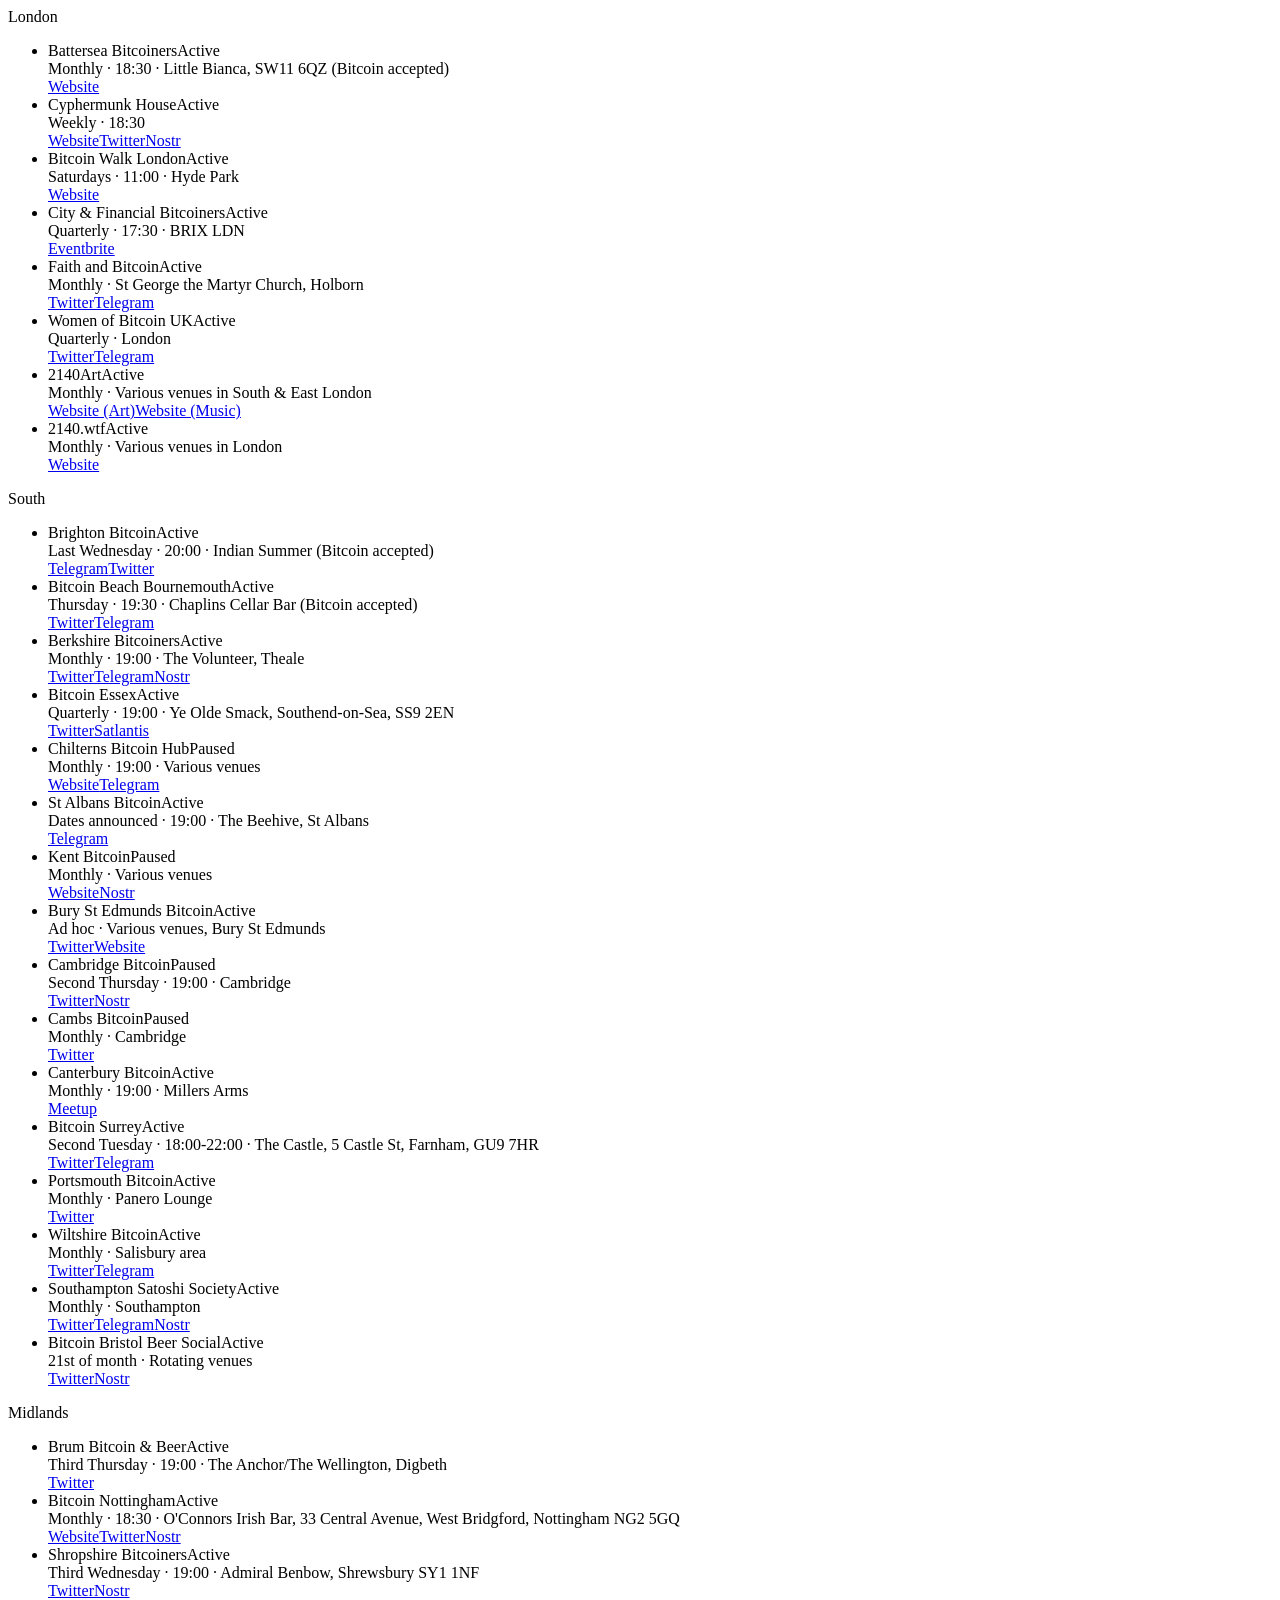
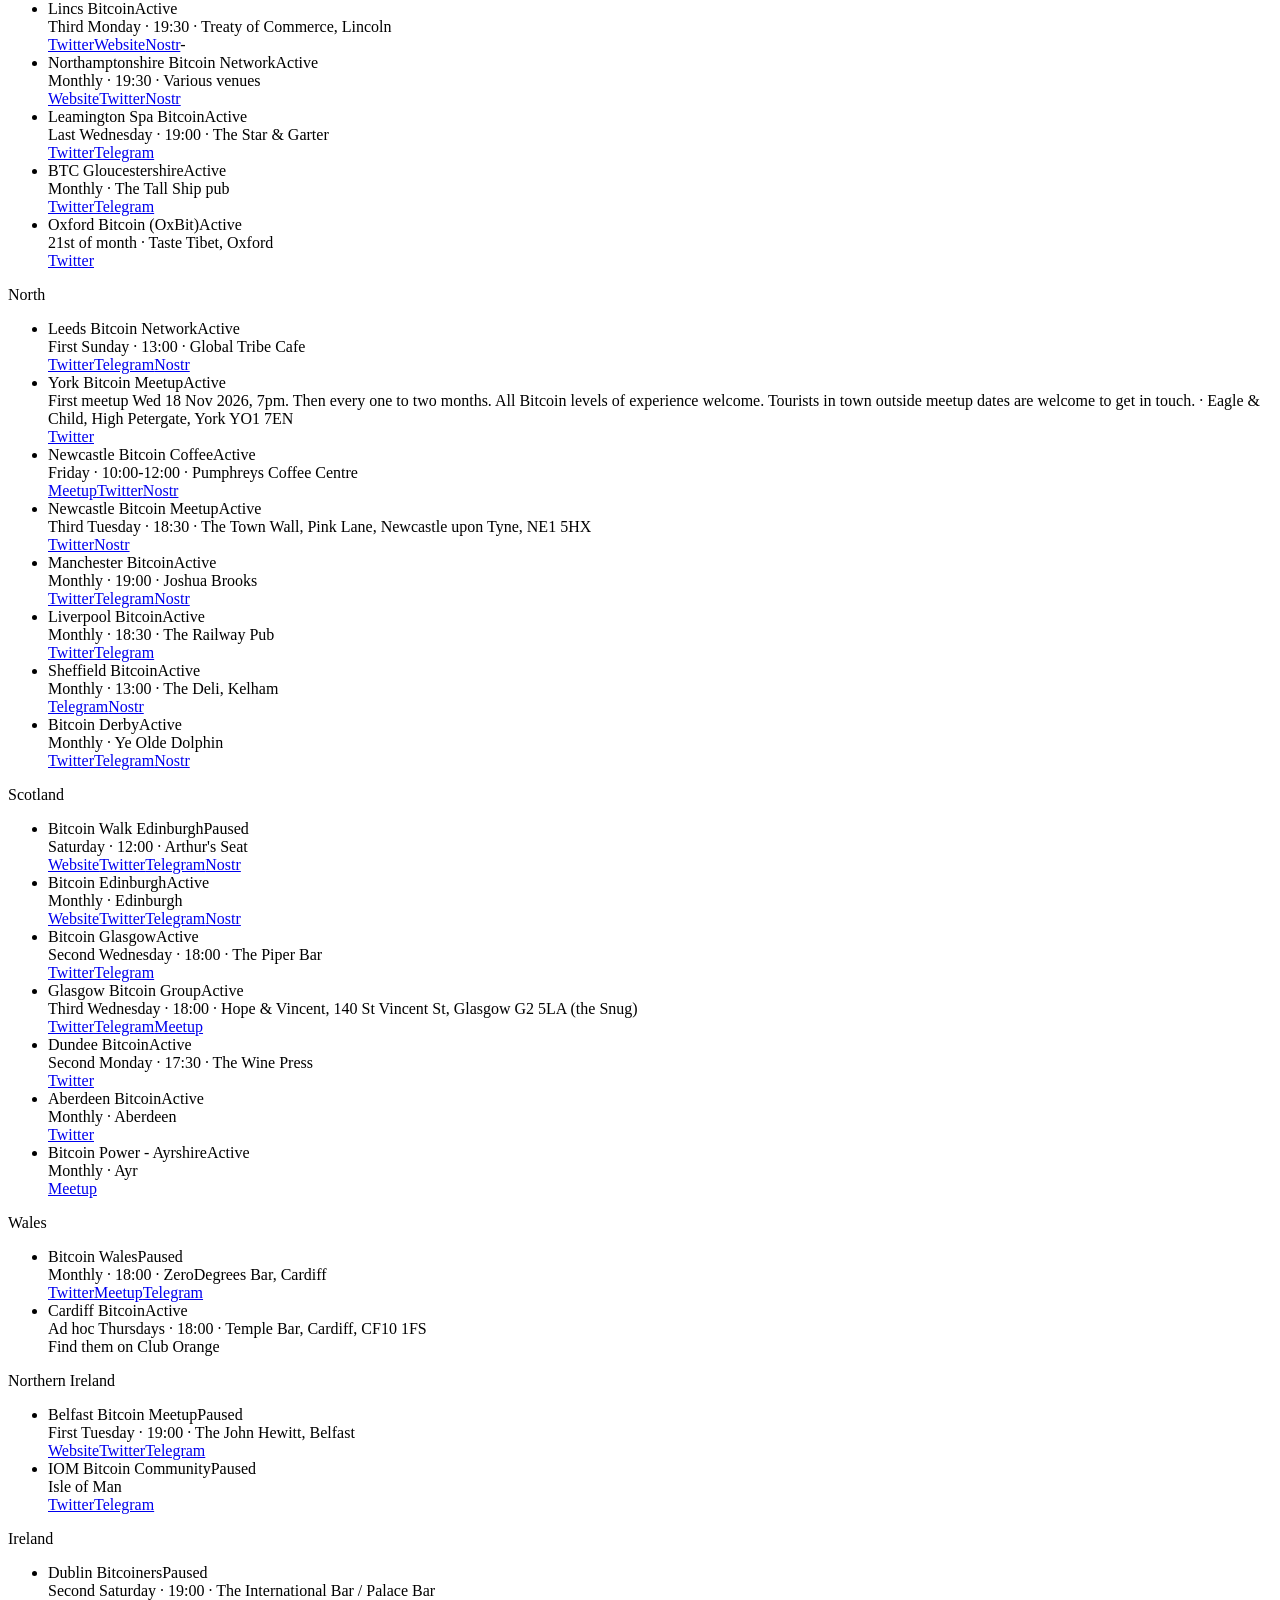
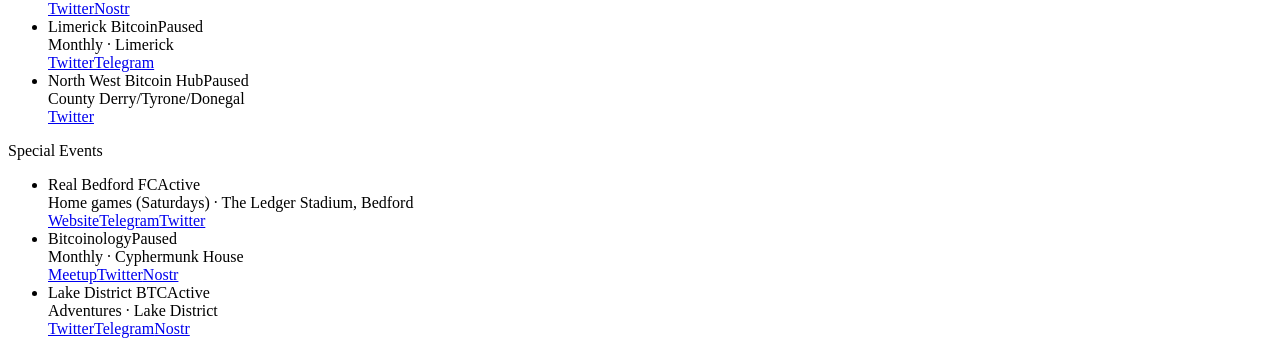
==== meetups-source.html @ 1cb5a75f "Remove Preston Bitcoin from the meetup directory Drop the listing, its generated page entry, the unu" ====
<!DOCTYPE html>
<html lang="en"><head><meta charset="UTF-8"><title>Bitcoin Events UK meetup data</title></head><body>
<div class="region-section"><div class="region-header">London</div><ul class="meetup-list">
<li class="meetup-item" data-lat="51.4648" data-lon="-0.1666" data-logo="assets/meetup-logos/battersea-bitcoiners.webp">
<div class="meetup-name">Battersea Bitcoiners<span class="status-tag status-active">Active</span></div>
<div class="meetup-schedule">Monthly · 18:30 · Little Bianca, SW11 6QZ (Bitcoin accepted)</div>
<div class="meetup-links"><a href="https://batterseabitcoiners.co.uk/" target="_blank" rel="noopener" class="link-chip">Website</a></div>
</li>
<li class="meetup-item" data-lat="51.5219" data-lon="-0.1178" data-logo="assets/meetup-logos/cyphermunk-house.webp">
<div class="meetup-name">Cyphermunk House<span class="status-tag status-active">Active</span></div>
<div class="meetup-schedule">Weekly · 18:30</div>
<div class="meetup-links"><a href="https://www.cyphermunkhouse.com/" target="_blank" rel="noopener" class="link-chip">Website</a><a href="https://x.com/CyphermunkHouse" target="_blank" rel="noopener" class="link-chip">Twitter</a><a href="nostr:npub1hvqhft3p5m9vrg9fez62cm4lmftvu5tqtsc4kxpyju9uya0hywdq3ny4jq" target="_blank" rel="noopener" class="link-chip">Nostr</a></div>
</li>
<li class="meetup-item" data-lat="51.5073" data-lon="-0.1657" data-logo="assets/meetup-logos/bitcoinwalk.png">
<div class="meetup-name">Bitcoin Walk London<span class="status-tag status-active">Active</span></div>
<div class="meetup-schedule">Saturdays · 11:00 · Hyde Park</div>
<div class="meetup-links"><a href="https://bitcoinwalk.org/london/" target="_blank" rel="noopener" class="link-chip">Website</a></div>
</li>
<li class="meetup-item" data-lat="51.5036" data-lon="-0.0967" data-logo="assets/meetup-logos/city-financial-bitcoiners.webp">
<div class="meetup-name">City &amp; Financial Bitcoiners<span class="status-tag status-active">Active</span></div>
<div class="meetup-schedule">Quarterly · 17:30 · BRIX LDN</div>
<div class="meetup-links"><a href="https://www.eventbrite.co.uk/e/city-and-financial-bitcoiners-february-meetup-tickets-1980540528034" target="_blank" rel="noopener" class="link-chip">Eventbrite</a></div>
</li>
<li class="meetup-item" data-lat="51.5208" data-lon="-0.1211" data-logo="assets/meetup-logos/faith-and-bitcoin.jpg">
<div class="meetup-name">Faith and Bitcoin<span class="status-tag status-active">Active</span></div>
<div class="meetup-schedule">Monthly · St George the Martyr Church, Holborn</div>
<div class="meetup-links"><a href="https://x.com/faithandbitcoin" target="_blank" rel="noopener" class="link-chip">Twitter</a><a href="https://t.me/FaithandBitcoin" target="_blank" rel="noopener" class="link-chip">Telegram</a></div>
</li>
<li class="meetup-item" data-lat="51.5074" data-lon="-0.1278" data-logo="assets/meetup-logos/women-of-bitcoin-uk.webp">
<div class="meetup-name">Women of Bitcoin UK<span class="status-tag status-active">Active</span></div>
<div class="meetup-schedule">Quarterly · London</div>
<div class="meetup-links"><a href="https://x.com/BitcoinWomen21" target="_blank" rel="noopener" class="link-chip">Twitter</a><a href="https://t.me/WomenofBitcoinUK" target="_blank" rel="noopener" class="link-chip">Telegram</a></div>
</li>
<li class="meetup-item" data-lat="51.5050" data-lon="-0.0550" data-logo="assets/meetup-logos/2140art.png">
<div class="meetup-name">2140Art<span class="status-tag status-active">Active</span></div>
<div class="meetup-schedule">Monthly · Various venues in South &amp; East London</div>
<div class="meetup-links"><a href="https://2140art.com" target="_blank" rel="noopener" class="link-chip">Website (Art)</a><a href="https://music.2140art.com" target="_blank" rel="noopener" class="link-chip">Website (Music)</a></div>
</li>
<li class="meetup-item" data-lat="51.5120" data-lon="-0.1000" data-logo="assets/meetup-logos/2140wtf.png">
<div class="meetup-name">2140.wtf<span class="status-tag status-active">Active</span></div>
<div class="meetup-schedule">Monthly · Various venues in London</div>
<div class="meetup-links"><a href="https://2140.wtf" target="_blank" rel="noopener" class="link-chip">Website</a></div>
</li>
</ul></div>
<div class="region-section"><div class="region-header">South</div><ul class="meetup-list">
<li class="meetup-item" data-lat="50.8196" data-lon="-0.1380" data-logo="assets/meetup-logos/brighton-bitcoin.jpg">
<div class="meetup-name">Brighton Bitcoin<span class="status-tag status-active">Active</span></div>
<div class="meetup-schedule">Last Wednesday · 20:00 · Indian Summer (Bitcoin accepted)</div>
<div class="meetup-links"><a href="https://t.me/brighton_btc" target="_blank" rel="noopener" class="link-chip">Telegram</a><a href="https://x.com/brighton_btc" target="_blank" rel="noopener" class="link-chip">Twitter</a></div>
</li>
<li class="meetup-item" data-lat="50.7278" data-lon="-1.8408" data-logo="assets/meetup-logos/bitcoin-beach-bournemouth.webp">
<div class="meetup-name">Bitcoin Beach Bournemouth<span class="status-tag status-active">Active</span></div>
<div class="meetup-schedule">Thursday · 19:30 · Chaplins Cellar Bar (Bitcoin accepted)</div>
<div class="meetup-links"><a href="https://x.com/BtcBeachBmouth" target="_blank" rel="noopener" class="link-chip">Twitter</a><a href="https://t.me/+vNXGbIGBTcxjMmRk" target="_blank" rel="noopener" class="link-chip">Telegram</a></div>
</li>
<li class="meetup-item" data-lat="51.4366" data-lon="-1.0758" data-logo="assets/meetup-logos/berkshire-bitcoiners.jpg">
<div class="meetup-name">Berkshire Bitcoiners<span class="status-tag status-active">Active</span></div>
<div class="meetup-schedule">Monthly · 19:00 · The Volunteer, Theale</div>
<div class="meetup-links"><a href="https://x.com/bitcoinshire" target="_blank" rel="noopener" class="link-chip">Twitter</a><a href="https://t.me/berkshirebitcoiners" target="_blank" rel="noopener" class="link-chip">Telegram</a><a href="nostr:npub1l6mrna9fkchzpl82aa23ruus9z8wtgnqdv7pyjkezd85wgk7vg9s752fka" target="_blank" rel="noopener" class="link-chip">Nostr</a></div>
</li>
<li class="meetup-item" data-lat="51.5418" data-lon="0.6517" data-logo="assets/meetup-logos/essex-bitcoin.png">
<div class="meetup-name">Bitcoin Essex<span class="status-tag status-active">Active</span></div>
<div class="meetup-schedule">Quarterly · 19:00 · Ye Olde Smack, Southend-on-Sea, SS9 2EN</div>
<div class="meetup-links"><a href="https://x.com/aaronofessex" target="_blank" rel="noopener" class="link-chip">Twitter</a><a href="https://www.satlantis.io/c/1000145/bitcoin-essex-meetup?returnTo=%2Fp%2Fnpub1ztzpz9xepmxsry7jqdhjc32dh5wtktpnn9kjq5eupdwdq06gdn6s0d7zxv%23calendars" target="_blank" rel="noopener" class="link-chip">Satlantis</a></div>
</li>
<li class="meetup-item" data-lat="51.6287" data-lon="-0.7482" data-logo="assets/meetup-logos/chilterns-bitcoin-hub.webp">
<div class="meetup-name">Chilterns Bitcoin Hub<span class="status-tag status-paused">Paused</span></div>
<div class="meetup-schedule">Monthly · 19:00 · Various venues</div>
<div class="meetup-links"><a href="https://www.chilternsbitcoinhub.co.uk/" target="_blank" rel="noopener" class="link-chip">Website</a><a href="https://t.me/ChilternsBTC" target="_blank" rel="noopener" class="link-chip">Telegram</a></div>
</li>
<li class="meetup-item" data-lat="51.7496" data-lon="-0.3359" data-logo="assets/meetup-logos/stalbans-bitcoin.jpg">
<div class="meetup-name">St Albans Bitcoin<span class="status-tag status-active">Active</span></div>
<div class="meetup-schedule">Dates announced · 19:00 · The Beehive, St Albans</div>
<div class="meetup-links"><a href="https://t.me/+5NA9JmGSfvtkODE0" target="_blank" rel="noopener" class="link-chip">Telegram</a></div>
</li>
<li class="meetup-item" data-lat="51.2724" data-lon="0.5227" data-logo="assets/meetup-logos/kent-bitcoin.webp">
<div class="meetup-name">Kent Bitcoin<span class="status-tag status-paused">Paused</span></div>
<div class="meetup-schedule">Monthly · Various venues</div>
<div class="meetup-links"><a href="http://kentbitcoin.com" target="_blank" rel="noopener" class="link-chip">Website</a><a href="nostr:npub1mmp6r97caxqc6n749kkek820efry78xzrs5pe4vlxazup75zwzfslgc9xh" target="_blank" rel="noopener" class="link-chip">Nostr</a></div>
</li>
<li class="meetup-item" data-lat="52.2458" data-lon="0.7125" data-logo="assets/meetup-logos/bury-st-edmunds-bitcoin.webp">
<div class="meetup-name">Bury St Edmunds Bitcoin<span class="status-tag status-active">Active</span></div>
<div class="meetup-schedule">Ad hoc · Various venues, Bury St Edmunds</div>
<div class="meetup-links"><a href="https://x.com/BSEBTC" target="_blank" rel="noopener" class="link-chip">Twitter</a><a href="https://bsebtc.co.uk" target="_blank" rel="noopener" class="link-chip">Website</a></div>
</li>
<li class="meetup-item" data-lat="52.2053" data-lon="0.1218" data-logo="assets/meetup-logos/cambridge-bitcoin.jpg">
<div class="meetup-name">Cambridge Bitcoin<span class="status-tag status-paused">Paused</span></div>
<div class="meetup-schedule">Second Thursday · 19:00 · Cambridge</div>
<div class="meetup-links"><a href="https://x.com/CambridgeBTC" target="_blank" rel="noopener" class="link-chip">Twitter</a><a href="nostr:npub1cfuu8p6wqqkvepuhzcxj484qc8xvx55vjuj6fk6u4fneesknjjesz6uhv9" target="_blank" rel="noopener" class="link-chip">Nostr</a></div>
</li>
<li class="meetup-item" data-lat="52.2080" data-lon="0.1190" data-logo="assets/meetup-logos/cambs-bitcoin.jpg">
<div class="meetup-name">Cambs Bitcoin<span class="status-tag status-paused">Paused</span></div>
<div class="meetup-schedule">Monthly · Cambridge</div>
<div class="meetup-links"><a href="https://x.com/cambsbtc" target="_blank" rel="noopener" class="link-chip">Twitter</a></div>
</li>
<li class="meetup-item" data-lat="51.2817" data-lon="1.0780" data-logo="assets/meetup-logos/canterbury-bitcoin.png">
<div class="meetup-name">Canterbury Bitcoin<span class="status-tag status-active">Active</span></div>
<div class="meetup-schedule">Monthly · 19:00 · Millers Arms</div>
<div class="meetup-links"><a href="https://www.meetup.com/canterbury-bitcoin-meetup-group" target="_blank" rel="noopener" class="link-chip">Meetup</a></div>
</li>
<li class="meetup-item" data-lat="51.2154" data-lon="-0.7995" data-logo="assets/meetup-logos/surrey-bitcoin.jpg">
<div class="meetup-name">Bitcoin Surrey<span class="status-tag status-active">Active</span></div>
<div class="meetup-schedule">Second Tuesday · 18:00-22:00 · The Castle, 5 Castle St, Farnham, GU9 7HR</div>
<div class="meetup-links"><a href="https://x.com/bitcoinsurrey" target="_blank" rel="noopener" class="link-chip">Twitter</a><a href="https://t.me/bitcoinsurrey" target="_blank" rel="noopener" class="link-chip">Telegram</a></div>
</li>
<li class="meetup-item" data-lat="50.7848" data-lon="-1.0892" data-logo="assets/meetup-logos/portsmouth-bitcoin.jpg">
<div class="meetup-name">Portsmouth Bitcoin<span class="status-tag status-active">Active</span></div>
<div class="meetup-schedule">Monthly · Panero Lounge</div>
<div class="meetup-links"><a href="https://x.com/btc_portsmouth" target="_blank" rel="noopener" class="link-chip">Twitter</a></div>
</li>
<li class="meetup-item" data-lat="51.0688" data-lon="-1.7945" data-logo="assets/meetup-logos/wiltshire-bitcoin.jpg">
<div class="meetup-name">Wiltshire Bitcoin<span class="status-tag status-active">Active</span></div>
<div class="meetup-schedule">Monthly · Salisbury area</div>
<div class="meetup-links"><a href="https://x.com/WiltsBtc" target="_blank" rel="noopener" class="link-chip">Twitter</a><a href="https://t.me/WiltshireBTC" target="_blank" rel="noopener" class="link-chip">Telegram</a></div>
</li>
<li class="meetup-item" data-lat="50.9097" data-lon="-1.4044" data-logo="assets/meetup-logos/southampton-satoshi.jpg">
<div class="meetup-name">Southampton Satoshi Society<span class="status-tag status-active">Active</span></div>
<div class="meetup-schedule">Monthly · Southampton</div>
<div class="meetup-links"><a href="https://x.com/SatsSociety" target="_blank" rel="noopener" class="link-chip">Twitter</a><a href="https://t.me/TheSatoshiSociety" target="_blank" rel="noopener" class="link-chip">Telegram</a><a href="nostr:npub1t8k7fql0s4ced2nvkndg0gvax0yxnww6tu4yph7cwm92k305umcqgwuc36" target="_blank" rel="noopener" class="link-chip">Nostr</a></div>
</li>
<li class="meetup-item" data-lat="51.4545" data-lon="-2.5879" data-logo="assets/meetup-logos/bristol-bitcoin.png">
<div class="meetup-name">Bitcoin Bristol Beer Social<span class="status-tag status-active">Active</span></div>
<div class="meetup-schedule">21st of month · Rotating venues</div>
<div class="meetup-links"><a href="https://x.com/BitcoinBRS" target="_blank" rel="noopener" class="link-chip">Twitter</a><a href="npub103a6vk43crw497dlaptwfmhctxqu22mwepshjcvvp29fzwrhtx4q675n6p" target="_blank" rel="noopener" class="link-chip">Nostr</a></div>
</li>
</ul></div>
<div class="region-section"><div class="region-header">Midlands</div><ul class="meetup-list">
<li class="meetup-item" data-lat="52.4749" data-lon="-1.8849" data-logo="assets/meetup-logos/brum-bitcoin-beer.jpg">
<div class="meetup-name">Brum Bitcoin &amp; Beer<span class="status-tag status-active">Active</span></div>
<div class="meetup-schedule">Third Thursday · 19:00 · The Anchor/The Wellington, Digbeth</div>
<div class="meetup-links"><a href="https://x.com/brumbitcoin" target="_blank" rel="noopener" class="link-chip">Twitter</a></div>
</li>
<li class="meetup-item" data-lat="52.931657" data-lon="-1.126167" data-logo="assets/meetup-logos/nottingham-bitcoin.jpg">
<div class="meetup-name">Bitcoin Nottingham<span class="status-tag status-active">Active</span></div>
<div class="meetup-schedule">Monthly · 18:30 · O&#x27;Connors Irish Bar, 33 Central Avenue, West Bridgford, Nottingham NG2 5GQ</div>
<div class="meetup-links"><a href="https://bitcoinnottingham.org/notts-bitcoin-meetups/" target="_blank" rel="noopener" class="link-chip">Website</a><a href="https://x.com/NottmBitcoin" target="_blank" rel="noopener" class="link-chip">Twitter</a><a href="nostr:npub1w4as69ddnfr8x5lul5nqzz9pf45073p4cdgdvlhcmzn8jk7szrdqlgzqm5" target="_blank" rel="noopener" class="link-chip">Nostr</a></div>
</li>
<li class="meetup-item" data-lat="52.706988" data-lon="-2.755691" data-logo="assets/meetup-logos/shropshire-bitcoiners.jpg">
<div class="meetup-name">Shropshire Bitcoiners<span class="status-tag status-active">Active</span></div>
<div class="meetup-schedule">Third Wednesday · 19:00 · Admiral Benbow, Shrewsbury SY1 1NF</div>
<div class="meetup-links"><a href="https://x.com/shropsbitcoin" target="_blank" rel="noopener" class="link-chip">Twitter</a><a href="nostr:npub1u445qrpas8y58szt2unzu7wsvgsfg0llgf7y6sjz7pn76967mn5snh6mul" target="_blank" rel="noopener" class="link-chip">Nostr</a></div>
</li>
<li class="meetup-item" data-lat="53.2263" data-lon="-0.5407" data-logo="assets/meetup-logos/lincolnshire-bitcoin.jpg">
<div class="meetup-name">Lincs Bitcoin<span class="status-tag status-active">Active</span></div>
<div class="meetup-schedule">Third Monday · 19:30 · Treaty of Commerce, Lincoln</div>
<div class="meetup-links"><a href="https://x.com/lincsbitcoin" target="_blank" rel="noopener" class="link-chip">Twitter</a><a href="https://lincsbitcoin.com" target="_blank" rel="noopener" class="link-chip">Website</a><a href="nostr:npub149yj20k9l2f23rzs4sp3qluuxxw86v4faumpaqk8k5f4zgqye54qc200n5" target="_blank" rel="noopener" class="link-chip">Nostr</a>-</div>
</li>
<li class="meetup-item" data-lat="52.2405" data-lon="-0.9027" data-logo="assets/meetup-logos/northamptonshire-bitcoin-network.webp">
<div class="meetup-name">Northamptonshire Bitcoin Network<span class="status-tag status-active">Active</span></div>
<div class="meetup-schedule">Monthly · 19:30 · Various venues</div>
<div class="meetup-links"><a href="http://northantsbitcoin.com" target="_blank" rel="noopener" class="link-chip">Website</a><a href="https://x.com/BTCNorthants" target="_blank" rel="noopener" class="link-chip">Twitter</a><a href="nostr:npub1d6cnmzg9m4kpfxxnzvcgljg4jwk09tu2et3e72yx6ddgrkgmm7sj4jpwn" target="_blank" rel="noopener" class="link-chip">Nostr</a></div>
</li>
<li class="meetup-item" data-lat="52.2926" data-lon="-1.5352" data-logo="assets/meetup-logos/leamington-spa-bitcoin.jpg">
<div class="meetup-name">Leamington Spa Bitcoin<span class="status-tag status-active">Active</span></div>
<div class="meetup-schedule">Last Wednesday · 19:00 · The Star &amp; Garter</div>
<div class="meetup-links"><a href="https://x.com/leambitcoin" target="_blank" rel="noopener" class="link-chip">Twitter</a><a href="https://t.me/leambitcoin" target="_blank" rel="noopener" class="link-chip">Telegram</a></div>
</li>
<li class="meetup-item" data-lat="51.8648" data-lon="-2.2486" data-logo="assets/meetup-logos/btc-gloucestershire.jpg">
<div class="meetup-name">BTC Gloucestershire<span class="status-tag status-active">Active</span></div>
<div class="meetup-schedule">Monthly · The Tall Ship pub</div>
<div class="meetup-links"><a href="https://x.com/BTCGlos" target="_blank" rel="noopener" class="link-chip">Twitter</a><a href="https://t.me/btcGlos" target="_blank" rel="noopener" class="link-chip">Telegram</a></div>
</li>
<li class="meetup-item" data-lat="51.7427" data-lon="-1.2340" data-logo="assets/meetup-logos/oxford-bitcoin.jpg">
<div class="meetup-name">Oxford Bitcoin (OxBit)<span class="status-tag status-active">Active</span></div>
<div class="meetup-schedule">21st of month · Taste Tibet, Oxford</div>
<div class="meetup-links"><a href="https://x.com/OxBitMeetUp" target="_blank" rel="noopener" class="link-chip">Twitter</a></div>
</li>
</ul></div>
<div class="region-section"><div class="region-header">North</div><ul class="meetup-list">
<li class="meetup-item" data-lat="53.7995" data-lon="-1.5417" data-logo="assets/meetup-logos/leeds-bitcoin.jpg">
<div class="meetup-name">Leeds Bitcoin Network<span class="status-tag status-active">Active</span></div>
<div class="meetup-schedule">First Sunday · 13:00 · Global Tribe Cafe</div>
<div class="meetup-links"><a href="https://x.com/leedsbtc" target="_blank" rel="noopener" class="link-chip">Twitter</a><a href="https://t.me/LeedsBTC" target="_blank" rel="noopener" class="link-chip">Telegram</a><a href="nostr:npub1rs38wtz4x4fh63ny079ltvneg46xyyjf5qt3qknparn4a8rlj8jq2gdzf6" target="_blank" rel="noopener" class="link-chip">Nostr</a></div>
</li>
<li class="meetup-item" data-lat="53.9624" data-lon="-1.0847">
<div class="meetup-name">York Bitcoin Meetup<span class="status-tag status-active">Active</span></div>
<div class="meetup-schedule">First meetup Wed 18 Nov 2026, 7pm. Then every one to two months. All Bitcoin levels of experience welcome. Tourists in town outside meetup dates are welcome to get in touch. · Eagle &amp; Child, High Petergate, York YO1 7EN</div>
<div class="meetup-links"><a href="https://x.com/YorkBitcoin" target="_blank" rel="noopener" class="link-chip">Twitter</a></div>
</li>
<li class="meetup-item" data-lat="54.9737" data-lon="-1.6138" data-logo="assets/meetup-logos/newcastle-bitcoin-coffee.webp">
<div class="meetup-name">Newcastle Bitcoin Coffee<span class="status-tag status-active">Active</span></div>
<div class="meetup-schedule">Friday · 10:00-12:00 · Pumphreys Coffee Centre</div>
<div class="meetup-links"><a href="https://meetu.ps/e/PqtTh/v822r/i" target="_blank" rel="noopener" class="link-chip">Meetup</a><a href="https://x.com/bitcoinncl" target="_blank" rel="noopener" class="link-chip">Twitter</a><a href="nostr:npub17ar5py60qggd7m6hkxn93le6uxhx5nqdfj82ahlup7sd2u635kqs0qas6a" target="_blank" rel="noopener" class="link-chip">Nostr</a></div>
</li>
<li class="meetup-item" data-lat="54.9694" data-lon="-1.6185">
<div class="meetup-name">Newcastle Bitcoin Meetup<span class="status-tag status-active">Active</span></div>
<div class="meetup-schedule">Third Tuesday · 18:30 · The Town Wall, Pink Lane, Newcastle upon Tyne, NE1 5HX</div>
<div class="meetup-links"><a href="https://x.com/bitcoinncl" target="_blank" rel="noopener" class="link-chip">Twitter</a><a href="nostr:npub17ar5py60qggd7m6hkxn93le6uxhx5nqdfj82ahlup7sd2u635kqs0qas6a" target="_blank" rel="noopener" class="link-chip">Nostr</a></div>
</li>
<li class="meetup-item" data-lat="53.4741" data-lon="-2.2378" data-logo="assets/meetup-logos/manchester-bitcoin.png">
<div class="meetup-name">Manchester Bitcoin<span class="status-tag status-active">Active</span></div>
<div class="meetup-schedule">Monthly · 19:00 · Joshua Brooks</div>
<div class="meetup-links"><a href="https://x.com/bitcoin_mcr" target="_blank" rel="noopener" class="link-chip">Twitter</a><a href="https://telegram.me/joinchat/C-JzxAqUBzsuN5MCNxV4dQ" target="_blank" rel="noopener" class="link-chip">Telegram</a><a href="nostr:npub1w2d0xngltuu86yn0jfak23sty9xwnu6kwudswpdrhtxydwnhjslq60jesu" target="_blank" rel="noopener" class="link-chip">Nostr</a></div>
</li>
<li class="meetup-item" data-lat="53.4084" data-lon="-2.9916" data-logo="assets/meetup-logos/liverpool-bitcoin.webp">
<div class="meetup-name">Liverpool Bitcoin<span class="status-tag status-active">Active</span></div>
<div class="meetup-schedule">Monthly · 18:30 · The Railway Pub</div>
<div class="meetup-links"><a href="https://x.com/bitcoinlpool" target="_blank" rel="noopener" class="link-chip">Twitter</a><a href="https://t.me/BitcoinLiverpoolUK" target="_blank" rel="noopener" class="link-chip">Telegram</a></div>
</li>
<li class="meetup-item" data-lat="53.3890" data-lon="-1.4728" data-logo="assets/meetup-logos/sheffield-bitcoin.webp">
<div class="meetup-name">Sheffield Bitcoin<span class="status-tag status-active">Active</span></div>
<div class="meetup-schedule">Monthly · 13:00 · The Deli, Kelham</div>
<div class="meetup-links"><a href="https://t.me/BitcoinSheffield" target="_blank" rel="noopener" class="link-chip">Telegram</a><a href="nostr:npub13np9hssuwcl292aksayly9nutdfrsxpm0dwt8w85tdfd7mwpy5fsjp0lgp" target="_blank" rel="noopener" class="link-chip">Nostr</a></div>
</li>
<li class="meetup-item" data-lat="52.9251" data-lon="-1.4755" data-logo="assets/meetup-logos/bitcoin-derby.webp">
<div class="meetup-name">Bitcoin Derby<span class="status-tag status-active">Active</span></div>
<div class="meetup-schedule">Monthly · Ye Olde Dolphin</div>
<div class="meetup-links"><a href="https://x.com/BTCDerby" target="_blank" rel="noopener" class="link-chip">Twitter</a><a href="https://t.me/+Wv-hARcM3jExYjU0" target="_blank" rel="noopener" class="link-chip">Telegram</a><a href="nostr:npub1f8vnjrtpc67yn3mj5fw3dpmnmselv8jgzysktpt60gsjs5h7wsvqqs5xev" target="_blank" rel="noopener" class="link-chip">Nostr</a></div>
</li>
</ul></div>
<div class="region-section"><div class="region-header">Scotland</div><ul class="meetup-list">
<li class="meetup-item" data-lat="55.9441" data-lon="-3.1618" data-logo="assets/meetup-logos/bitcoinwalk.png">
<div class="meetup-name">Bitcoin Walk Edinburgh<span class="status-tag status-paused">Paused</span></div>
<div class="meetup-schedule">Saturday · 12:00 · Arthur&#x27;s Seat</div>
<div class="meetup-links"><a href="https://bitcoinwalk.org/" target="_blank" rel="noopener" class="link-chip">Website</a><a href="https://x.com/bitcoinwalkorg" target="_blank" rel="noopener" class="link-chip">Twitter</a><a href="https://t.me/+Av2MVsJqA802NzQ0" target="_blank" rel="noopener" class="link-chip">Telegram</a><a href="nostr:npub1lqhpnuk64s35gaqr6hun7uwlxrhw3v7ys4wn32st33w58akskxfssclwed" target="_blank" rel="noopener" class="link-chip">Nostr</a></div>
</li>
<li class="meetup-item" data-lat="55.9533" data-lon="-3.1883" data-logo="assets/meetup-logos/bitcoin-edinburgh.jpg">
<div class="meetup-name">Bitcoin Edinburgh<span class="status-tag status-active">Active</span></div>
<div class="meetup-schedule">Monthly · Edinburgh</div>
<div class="meetup-links"><a href="https://bitcoinedinburgh.com" target="_blank" rel="noopener" class="link-chip">Website</a><a href="https://x.com/BTCedinburgh" target="_blank" rel="noopener" class="link-chip">Twitter</a><a href="https://t.co/5chDMKtuV4" target="_blank" rel="noopener" class="link-chip">Telegram</a><a href="nostr:npub1lqhpnuk64s35gaqr6hun7uwlxrhw3v7ys4wn32st33w58akskxfssclwed" target="_blank" rel="noopener" class="link-chip">Nostr</a></div>
</li>
<li class="meetup-item" data-lat="55.8612" data-lon="-4.2501" data-logo="assets/meetup-logos/glasgow-bitcoin.webp">
<div class="meetup-name">Bitcoin Glasgow<span class="status-tag status-active">Active</span></div>
<div class="meetup-schedule">Second Wednesday · 18:00 · The Piper Bar</div>
<div class="meetup-links"><a href="https://x.com/glasgowbitcoin" target="_blank" rel="noopener" class="link-chip">Twitter</a><a href="https://t.me/+WTZQBjGXdME0MmJk" target="_blank" rel="noopener" class="link-chip">Telegram</a></div>
</li>
<li class="meetup-item" data-lat="55.8619" data-lon="-4.2586" data-logo="assets/meetup-logos/glasgow-bitcoin-group.jpg">
<div class="meetup-name">Glasgow Bitcoin Group<span class="status-tag status-active">Active</span></div>
<div class="meetup-schedule">Third Wednesday · 18:00 · Hope &amp; Vincent, 140 St Vincent St, Glasgow G2 5LA (the Snug)</div>
<div class="meetup-links"><a href="https://x.com/glasgow_bitcoin" target="_blank" rel="noopener" class="link-chip">Twitter</a><a href="https://t.me/+bx0VvoucPIpjNTY0" target="_blank" rel="noopener" class="link-chip">Telegram</a><a href="https://meetu.ps/c/3zlZY/v822r/a" target="_blank" rel="noopener" class="link-chip">Meetup</a></div>
</li>
<li class="meetup-item" data-lat="56.4602" data-lon="-2.9689" data-logo="assets/meetup-logos/dundee-bitcoin.webp">
<div class="meetup-name">Dundee Bitcoin<span class="status-tag status-active">Active</span></div>
<div class="meetup-schedule">Second Monday · 17:30 · The Wine Press</div>
<div class="meetup-links"><a href="https://x.com/dundeebitcoin" target="_blank" rel="noopener" class="link-chip">Twitter</a></div>
</li>
<li class="meetup-item" data-lat="57.1497" data-lon="-2.0943" data-logo="assets/meetup-logos/aberdeen-bitcoin.jpg">
<div class="meetup-name">Aberdeen Bitcoin<span class="status-tag status-active">Active</span></div>
<div class="meetup-schedule">Monthly · Aberdeen</div>
<div class="meetup-links"><a href="https://x.com/aberdeenbitcoin" target="_blank" rel="noopener" class="link-chip">Twitter</a></div>
</li>
<li class="meetup-item" data-lat="55.4586" data-lon="-4.6292" data-logo="assets/meetup-logos/bitcoin-power-ayrshire.webp">
<div class="meetup-name">Bitcoin Power - Ayrshire<span class="status-tag status-active">Active</span></div>
<div class="meetup-schedule">Monthly · Ayr</div>
<div class="meetup-links"><a href="https://www.meetup.com/bitcoin-power/events/311034050/" target="_blank" rel="noopener" class="link-chip">Meetup</a></div>
</li>
</ul></div>
<div class="region-section"><div class="region-header">Wales</div><ul class="meetup-list">
<li class="meetup-item" data-lat="51.4809" data-lon="-3.1811" data-logo="assets/meetup-logos/wales-bitcoin.webp">
<div class="meetup-name">Bitcoin Wales<span class="status-tag status-paused">Paused</span></div>
<div class="meetup-schedule">Monthly · 18:00 · ZeroDegrees Bar, Cardiff</div>
<div class="meetup-links"><a href="https://x.com/bitcoinwales" target="_blank" rel="noopener" class="link-chip">Twitter</a><a href="https://www.meetup.com/all-about-bitcoin-meetup-group-wales/" target="_blank" rel="noopener" class="link-chip">Meetup</a><a href="https://t.me/+vGLkDDEST2k1NWJk" target="_blank" rel="noopener" class="link-chip">Telegram</a></div>
</li>
<li class="meetup-item" data-lat="51.4800" data-lon="-3.1783" data-logo="assets/meetup-logos/cardiff-bitcoin.jpg">
<div class="meetup-name">Cardiff Bitcoin<span class="status-tag status-active">Active</span></div>
<div class="meetup-schedule">Ad hoc Thursdays · 18:00 · Temple Bar, Cardiff, CF10 1FS</div>
<div class="meetup-links">Find them on Club Orange</div>
</li>
</ul></div>
<div class="region-section"><div class="region-header">Northern Ireland</div><ul class="meetup-list">
<li class="meetup-item" data-lat="54.6015" data-lon="-5.9270" data-logo="assets/meetup-logos/northern-ireland-bitcoin.jpg">
<div class="meetup-name">Belfast Bitcoin Meetup<span class="status-tag status-paused">Paused</span></div>
<div class="meetup-schedule">First Tuesday · 19:00 · The John Hewitt, Belfast</div>
<div class="meetup-links"><a href="https://nibitcoin.com" target="_blank" rel="noopener" class="link-chip">Website</a><a href="https://x.com/nibitcoinnews" target="_blank" rel="noopener" class="link-chip">Twitter</a><a href="https://t.me/joinchat/1q2NbDYB2qMxNmQ0" target="_blank" rel="noopener" class="link-chip">Telegram</a></div>
</li>
<li class="meetup-item" data-lat="54.1508" data-lon="-4.4818" data-logo="assets/meetup-logos/isle-of-man-bitcoin.jpg">
<div class="meetup-name">IOM Bitcoin Community<span class="status-tag status-paused">Paused</span></div>
<div class="meetup-schedule">Isle of Man</div>
<div class="meetup-links"><a href="https://x.com/CoinCorner" target="_blank" rel="noopener" class="link-chip">Twitter</a><a href="https://t.me/IOMBitcoiners" target="_blank" rel="noopener" class="link-chip">Telegram</a></div>
</li>
</ul></div>
<div class="region-section"><div class="region-header">Ireland</div><ul class="meetup-list">
<li class="meetup-item" data-lat="53.3450" data-lon="-6.2640" data-logo="assets/meetup-logos/dublin-bitcoin.jpg">
<div class="meetup-name">Dublin Bitcoiners<span class="status-tag status-paused">Paused</span></div>
<div class="meetup-schedule">Second Saturday · 19:00 · The International Bar / Palace Bar</div>
<div class="meetup-links"><a href="https://x.com/dairebtc" target="_blank" rel="noopener" class="link-chip">Twitter</a><a href="nostr:npub1vhkkpayerx8vuyp36l6y4w07753xr6efgw8w3a4jg4kz0t4d2kqqd7cvxj" target="_blank" rel="noopener" class="link-chip">Nostr</a></div>
</li>
<li class="meetup-item" data-lat="52.6638" data-lon="-8.6267" data-logo="assets/meetup-logos/limerick-bitcoin.webp">
<div class="meetup-name">Limerick Bitcoin<span class="status-tag status-paused">Paused</span></div>
<div class="meetup-schedule">Monthly · Limerick</div>
<div class="meetup-links"><a href="https://x.com/LimerickBitcoin" target="_blank" rel="noopener" class="link-chip">Twitter</a><a href="https://t.me/LimerickBitcoin" target="_blank" rel="noopener" class="link-chip">Telegram</a></div>
</li>
<li class="meetup-item" data-lat="54.8274" data-lon="-7.4633" data-logo="assets/meetup-logos/north-west-ireland-bitcoin.jpg">
<div class="meetup-name">North West Bitcoin Hub<span class="status-tag status-paused">Paused</span></div>
<div class="meetup-schedule">County Derry/Tyrone/Donegal</div>
<div class="meetup-links"><a href="https://x.com/nw_bitcoinhub" target="_blank" rel="noopener" class="link-chip">Twitter</a></div>
</li>
</ul></div>
<div class="region-section"><div class="region-header">Special Events</div><ul class="meetup-list">
<li class="meetup-item" data-lat="52.1182" data-lon="-0.4136" data-logo="assets/meetup-logos/real-bedford-fc.webp">
<div class="meetup-name">Real Bedford FC<span class="status-tag status-active">Active</span></div>
<div class="meetup-schedule">Home games (Saturdays) · The Ledger Stadium, Bedford</div>
<div class="meetup-links"><a href="https://www.realbedford.com/" target="_blank" rel="noopener" class="link-chip">Website</a><a href="https://t.me/realbedford" target="_blank" rel="noopener" class="link-chip">Telegram</a><a href="https://x.com/realbedford" target="_blank" rel="noopener" class="link-chip">Twitter</a></div>
</li>
<li class="meetup-item" data-lat="51.5222" data-lon="-0.1176" data-logo="assets/meetup-logos/bitcoinology.jpg">
<div class="meetup-name">Bitcoinology<span class="status-tag status-paused">Paused</span></div>
<div class="meetup-schedule">Monthly · Cyphermunk House</div>
<div class="meetup-links"><a href="https://www.meetup.com/Bitcoinology/" target="_blank" rel="noopener" class="link-chip">Meetup</a><a href="https://x.com/bitcoinology271" target="_blank" rel="noopener" class="link-chip">Twitter</a><a href="nostr:npub18cngxzyjtjw38mrcwlghmj5sdjzt4am4ezra23jlheafsjtt8duq6ld82l" target="_blank" rel="noopener" class="link-chip">Nostr</a></div>
</li>
<li class="meetup-item" data-lat="54.6013" data-lon="-3.1347" data-logo="assets/meetup-logos/lake-district-btc.webp">
<div class="meetup-name">Lake District BTC<span class="status-tag status-active">Active</span></div>
<div class="meetup-schedule">Adventures · Lake District</div>
<div class="meetup-links"><a href="https://x.com/lakedistrictbtc" target="_blank" rel="noopener" class="link-chip">Twitter</a><a href="https://t.me/LakeDistrict_BTC" target="_blank" rel="noopener" class="link-chip">Telegram</a><a href="nostr:npub1uhznqctvmwgmtue5l5qz7e238kpy0d80k75gk4hp60kfuu5wd75qzw45dp" target="_blank" rel="noopener" class="link-chip">Nostr</a></div>
</li>
</ul></div>
</body></html>
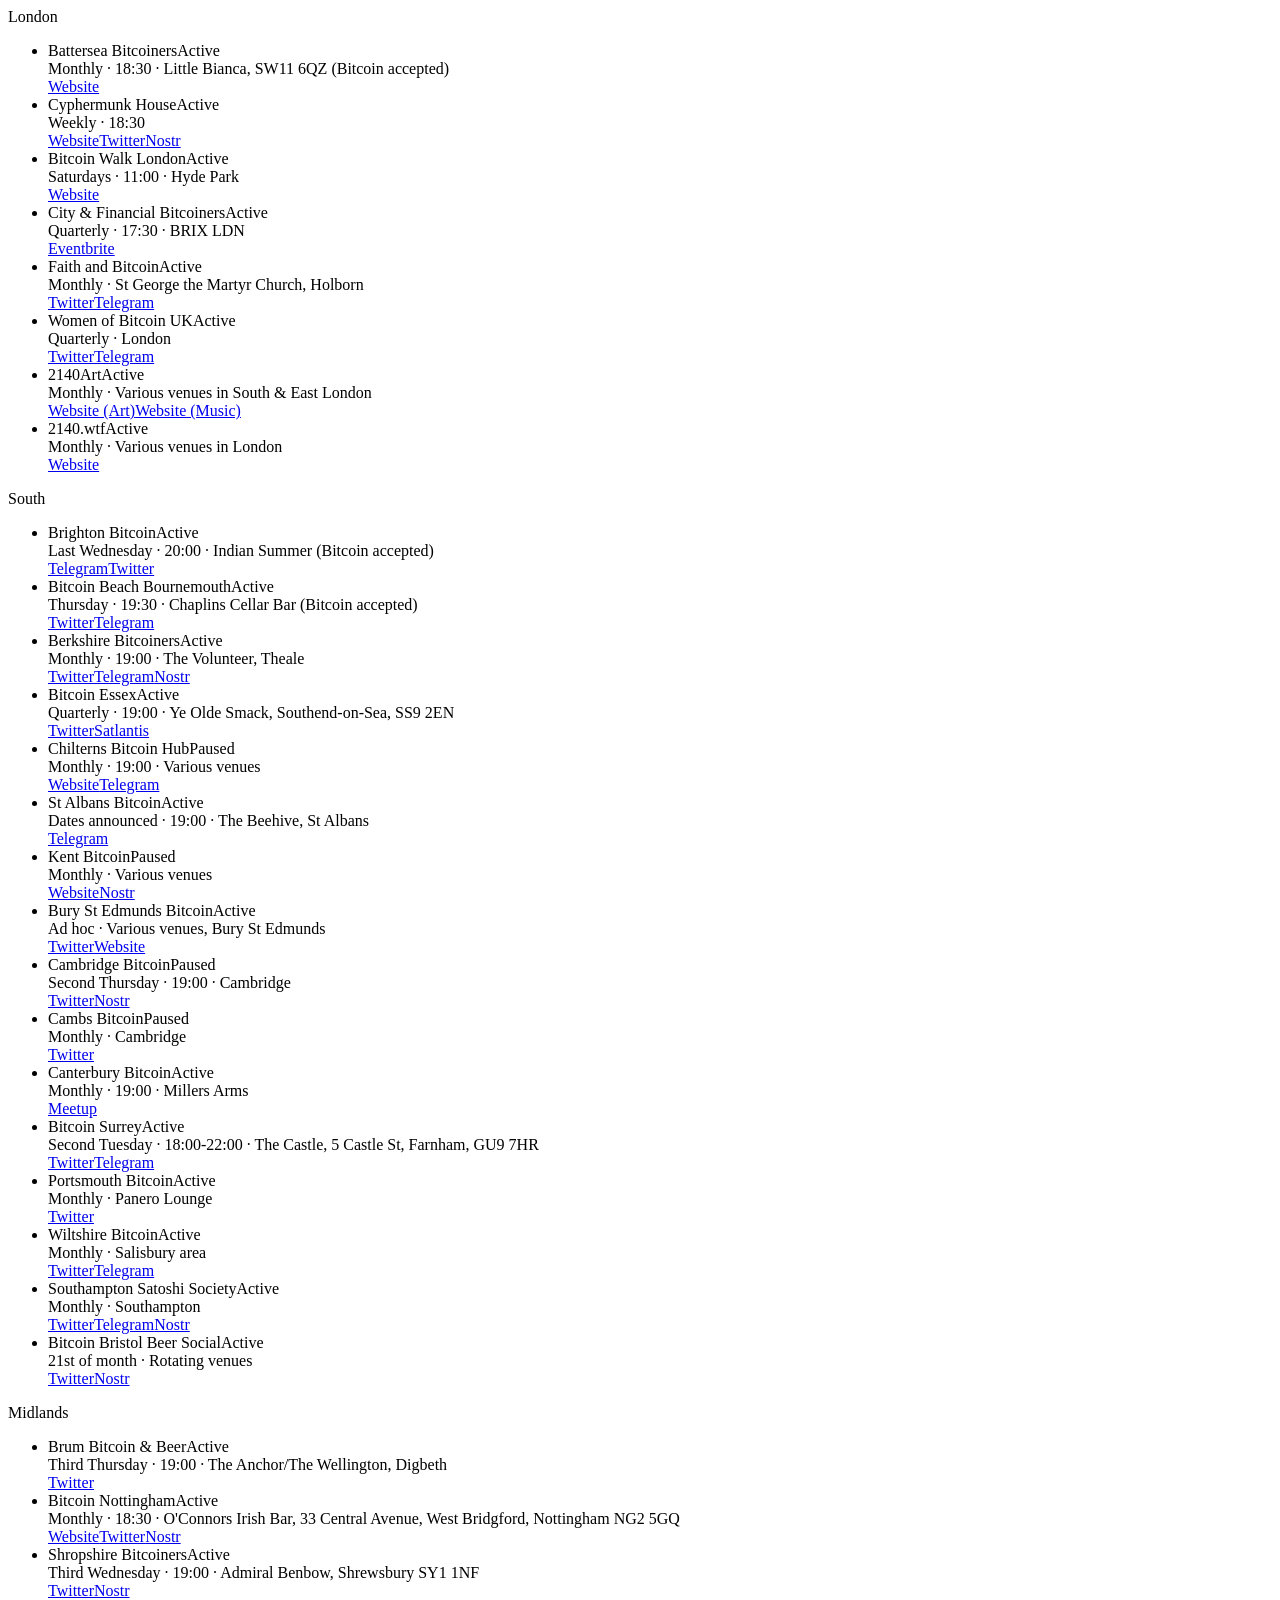
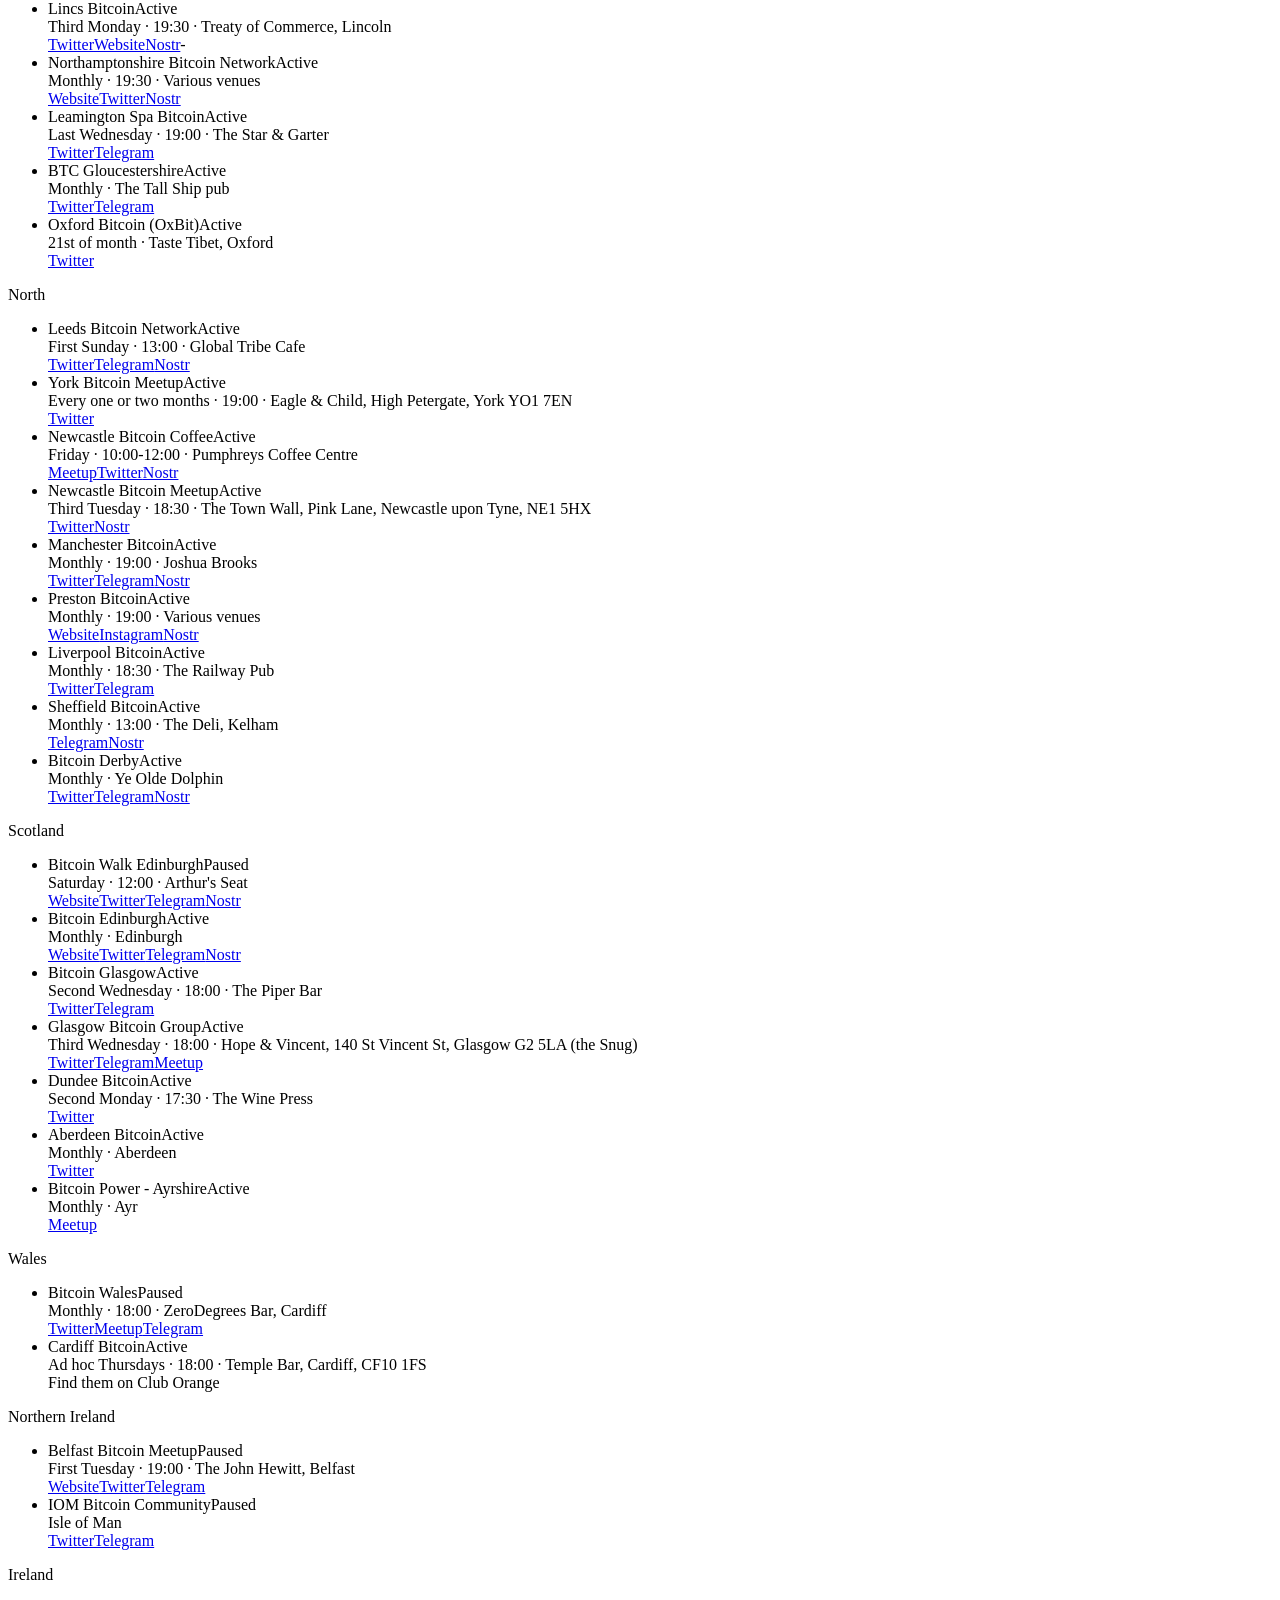
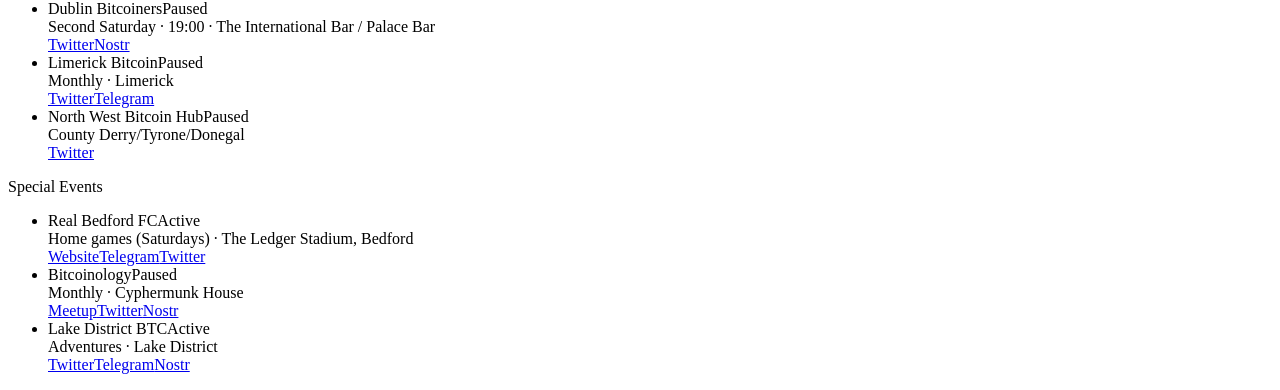
==== commit bd3cfab0: "Simplify the York meetup schedule (#20)" ====
--- a/meetups-source.html
+++ b/meetups-source.html
@@ -174,7 +174,7 @@
 </li>
 <li class="meetup-item" data-lat="53.9624" data-lon="-1.0847">
 <div class="meetup-name">York Bitcoin Meetup<span class="status-tag status-active">Active</span></div>
-<div class="meetup-schedule">First meetup Wed 18 Nov 2026, 7pm. Then every one to two months. All Bitcoin levels of experience welcome. Tourists in town outside meetup dates are welcome to get in touch. · Eagle &amp; Child, High Petergate, York YO1 7EN</div>
+<div class="meetup-schedule">Every one or two months · 19:00 · Eagle &amp; Child, High Petergate, York YO1 7EN</div>
 <div class="meetup-links"><a href="https://x.com/YorkBitcoin" target="_blank" rel="noopener" class="link-chip">Twitter</a></div>
 </li>
 <li class="meetup-item" data-lat="54.9737" data-lon="-1.6138" data-logo="assets/meetup-logos/newcastle-bitcoin-coffee.webp">
@@ -191,6 +191,11 @@
 <div class="meetup-name">Manchester Bitcoin<span class="status-tag status-active">Active</span></div>
 <div class="meetup-schedule">Monthly · 19:00 · Joshua Brooks</div>
 <div class="meetup-links"><a href="https://x.com/bitcoin_mcr" target="_blank" rel="noopener" class="link-chip">Twitter</a><a href="https://telegram.me/joinchat/C-JzxAqUBzsuN5MCNxV4dQ" target="_blank" rel="noopener" class="link-chip">Telegram</a><a href="nostr:npub1w2d0xngltuu86yn0jfak23sty9xwnu6kwudswpdrhtxydwnhjslq60jesu" target="_blank" rel="noopener" class="link-chip">Nostr</a></div>
+</li>
+<li class="meetup-item" data-lat="53.7632" data-lon="-2.7031" data-logo="assets/meetup-logos/preston-bitcoin.webp">
+<div class="meetup-name">Preston Bitcoin<span class="status-tag status-active">Active</span></div>
+<div class="meetup-schedule">Monthly · 19:00 · Various venues</div>
+<div class="meetup-links"><a href="https://prestonbtc.co.uk" target="_blank" rel="noopener" class="link-chip">Website</a><a href="https://www.instagram.com/prestonbitcoin" target="_blank" rel="noopener" class="link-chip">Instagram</a><a href="nostr:npub16pxqu5dll5zjk5xezg40tmvcfz5t77p9czs50z9dwgpnn9m4fs9sxdftfe" target="_blank" rel="noopener" class="link-chip">Nostr</a></div>
 </li>
 <li class="meetup-item" data-lat="53.4084" data-lon="-2.9916" data-logo="assets/meetup-logos/liverpool-bitcoin.webp">
 <div class="meetup-name">Liverpool Bitcoin<span class="status-tag status-active">Active</span></div>
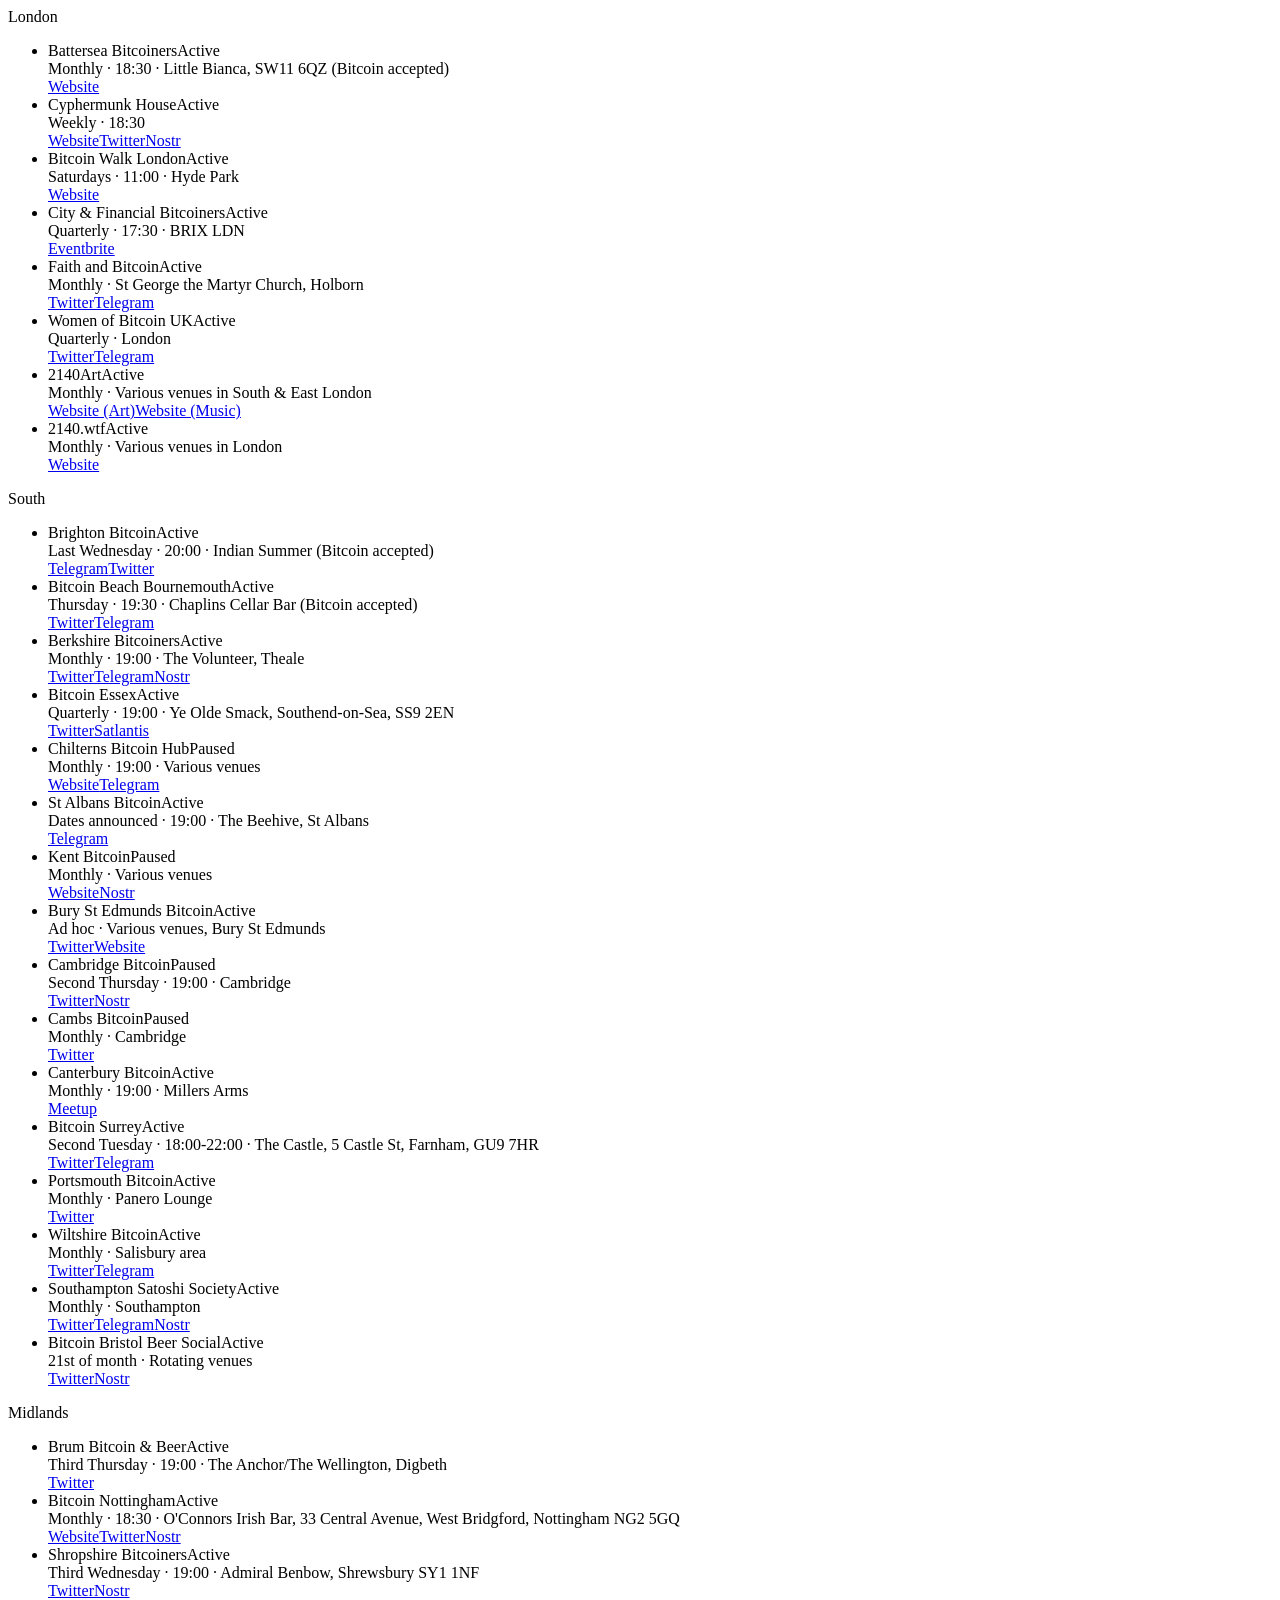
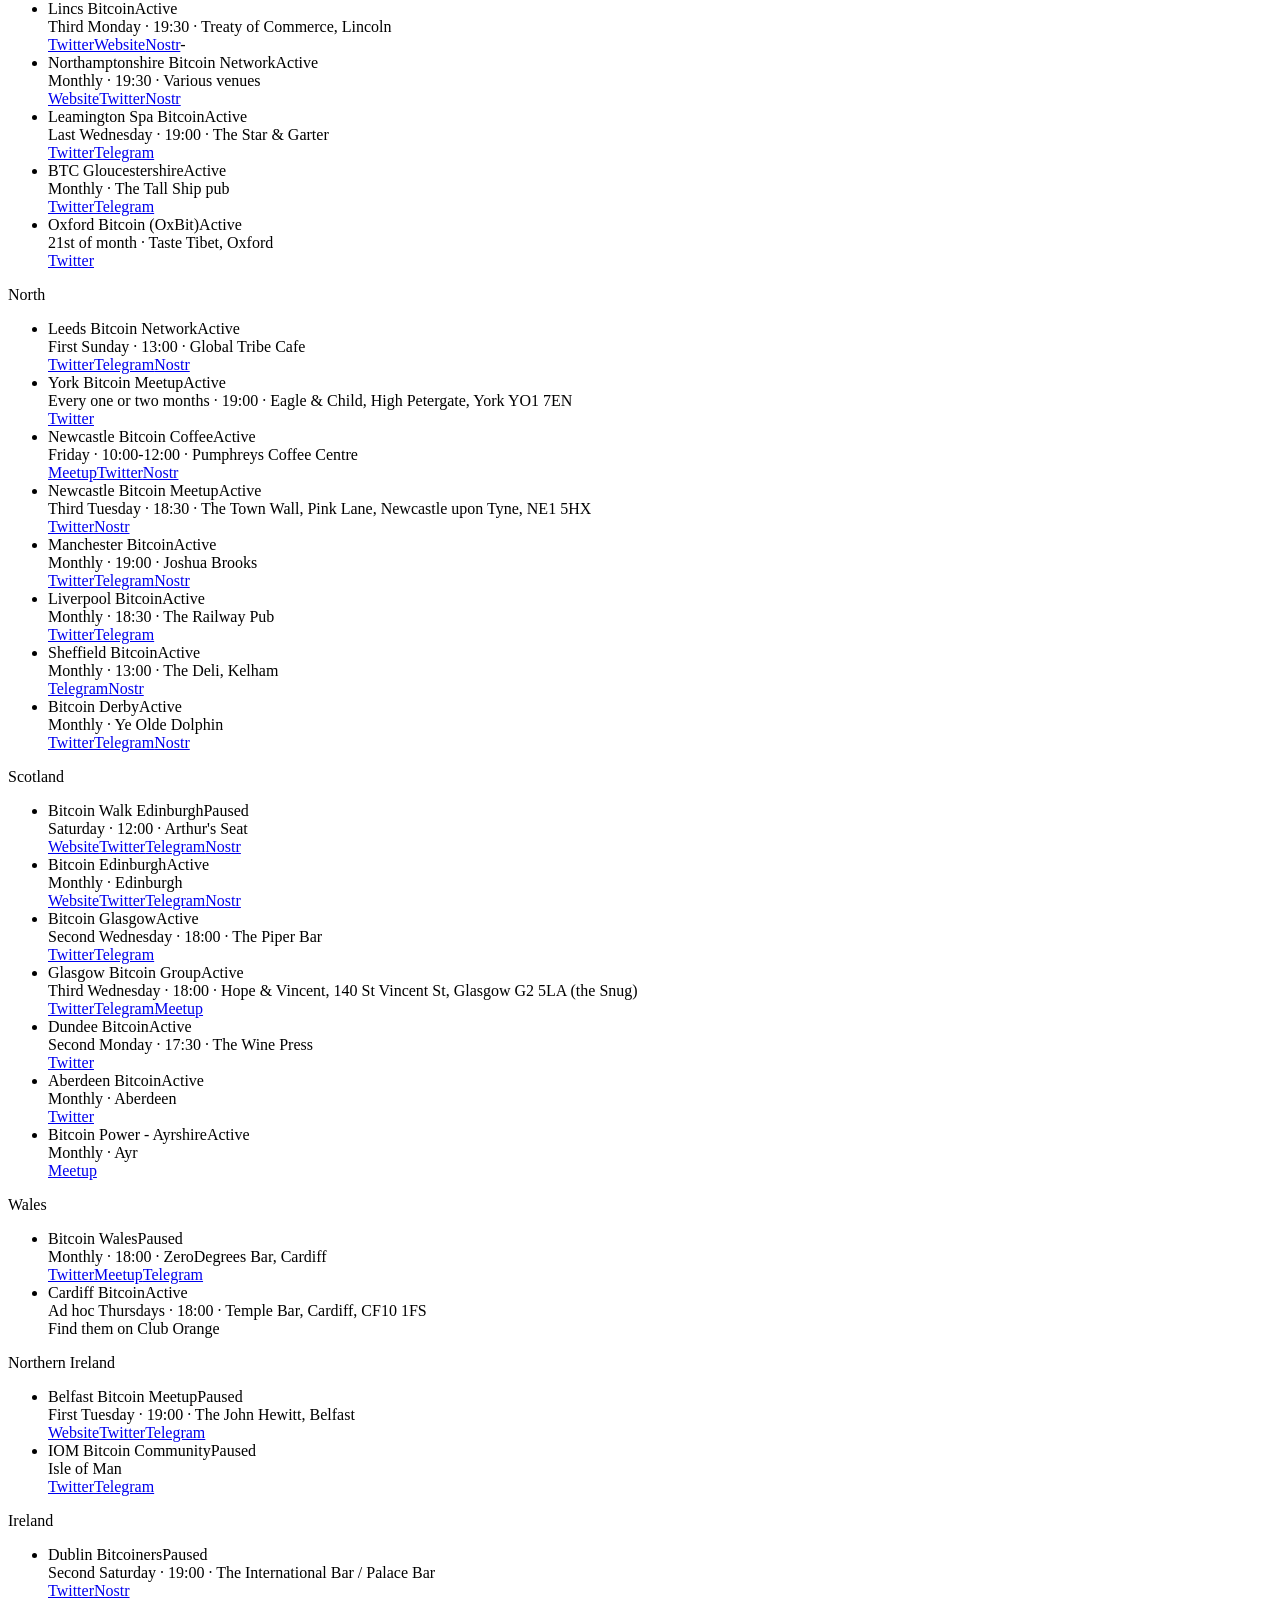
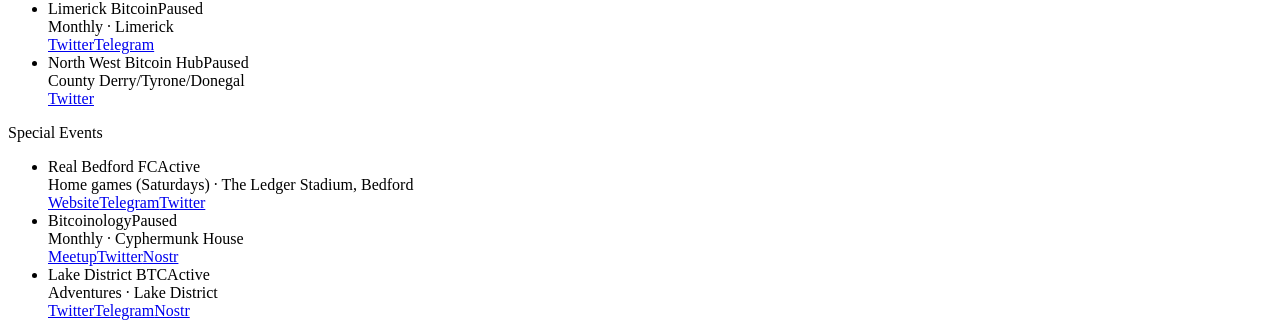
==== commit ab7dad24: "Remove Preston Bitcoin from the meetup directory (#21)" ====
--- a/meetups-source.html
+++ b/meetups-source.html
@@ -192,11 +192,6 @@
 <div class="meetup-schedule">Monthly · 19:00 · Joshua Brooks</div>
 <div class="meetup-links"><a href="https://x.com/bitcoin_mcr" target="_blank" rel="noopener" class="link-chip">Twitter</a><a href="https://telegram.me/joinchat/C-JzxAqUBzsuN5MCNxV4dQ" target="_blank" rel="noopener" class="link-chip">Telegram</a><a href="nostr:npub1w2d0xngltuu86yn0jfak23sty9xwnu6kwudswpdrhtxydwnhjslq60jesu" target="_blank" rel="noopener" class="link-chip">Nostr</a></div>
 </li>
-<li class="meetup-item" data-lat="53.7632" data-lon="-2.7031" data-logo="assets/meetup-logos/preston-bitcoin.webp">
-<div class="meetup-name">Preston Bitcoin<span class="status-tag status-active">Active</span></div>
-<div class="meetup-schedule">Monthly · 19:00 · Various venues</div>
-<div class="meetup-links"><a href="https://prestonbtc.co.uk" target="_blank" rel="noopener" class="link-chip">Website</a><a href="https://www.instagram.com/prestonbitcoin" target="_blank" rel="noopener" class="link-chip">Instagram</a><a href="nostr:npub16pxqu5dll5zjk5xezg40tmvcfz5t77p9czs50z9dwgpnn9m4fs9sxdftfe" target="_blank" rel="noopener" class="link-chip">Nostr</a></div>
-</li>
 <li class="meetup-item" data-lat="53.4084" data-lon="-2.9916" data-logo="assets/meetup-logos/liverpool-bitcoin.webp">
 <div class="meetup-name">Liverpool Bitcoin<span class="status-tag status-active">Active</span></div>
 <div class="meetup-schedule">Monthly · 18:30 · The Railway Pub</div>
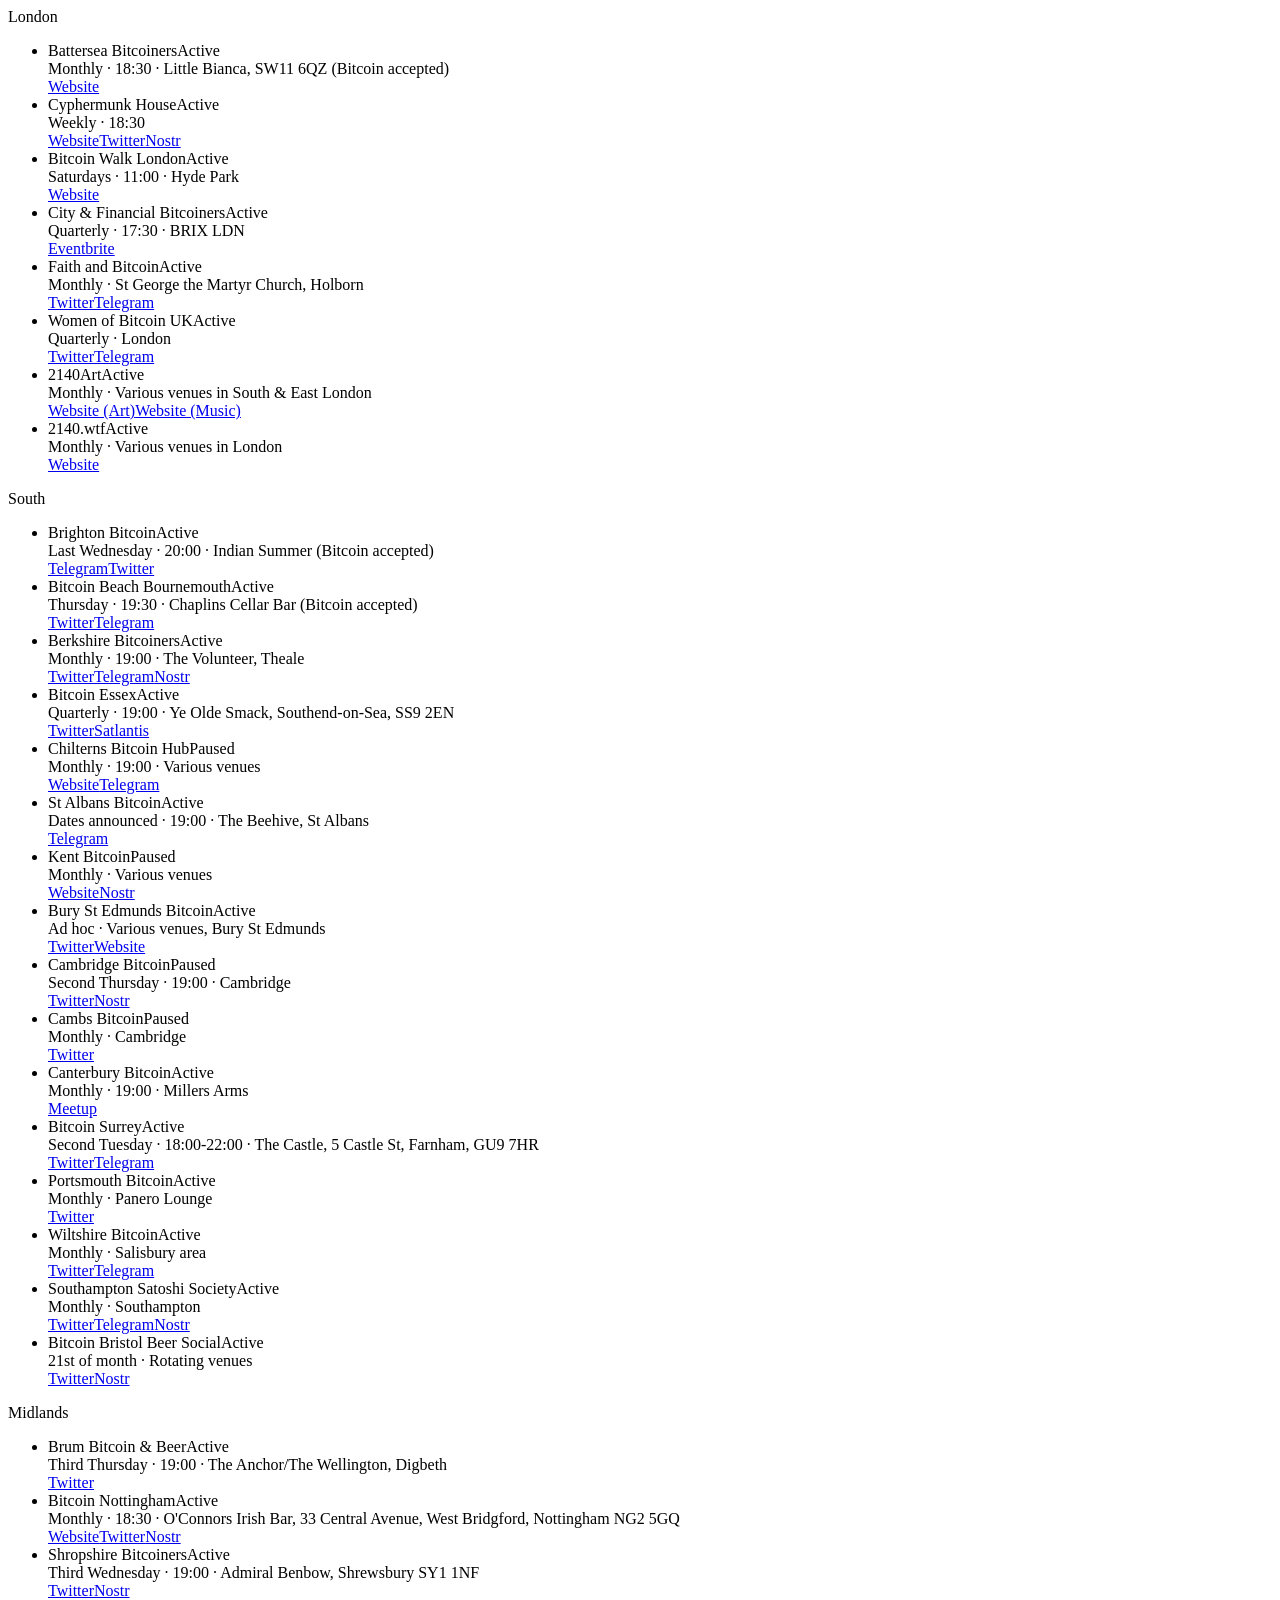
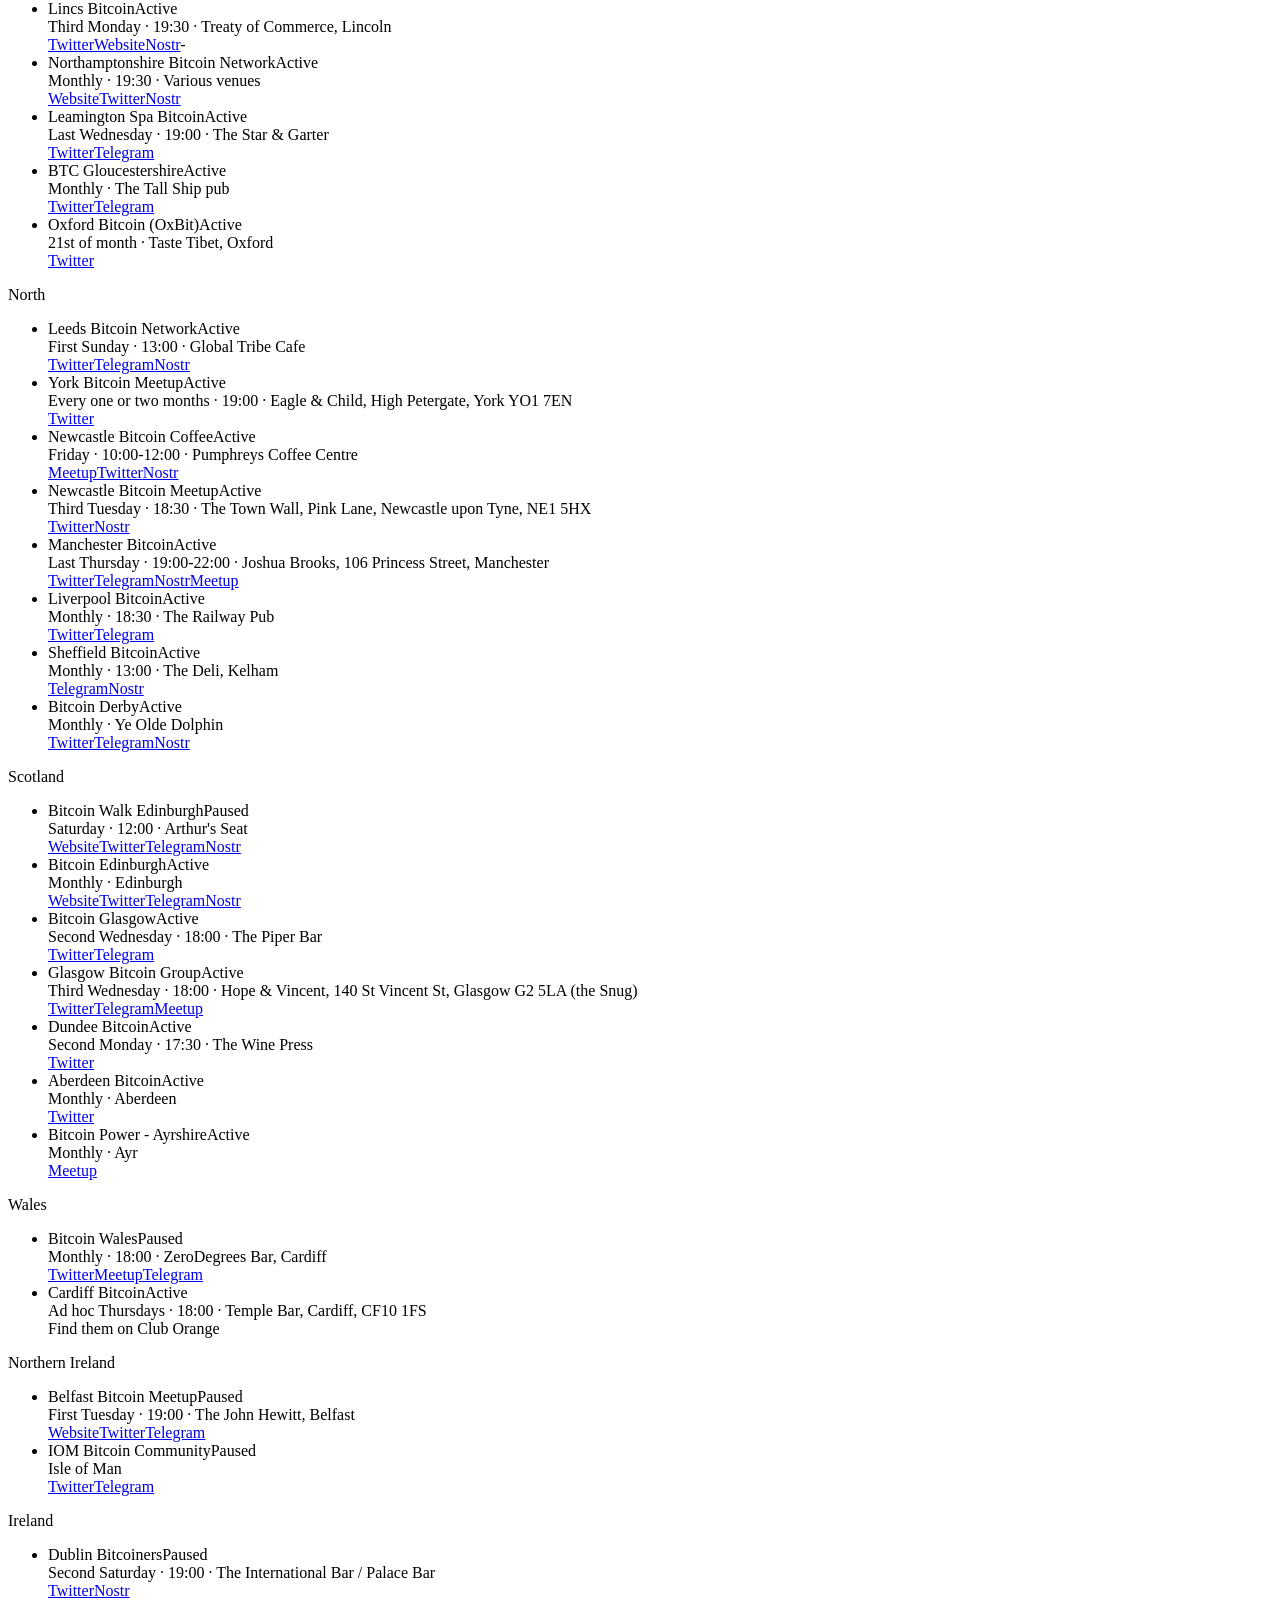
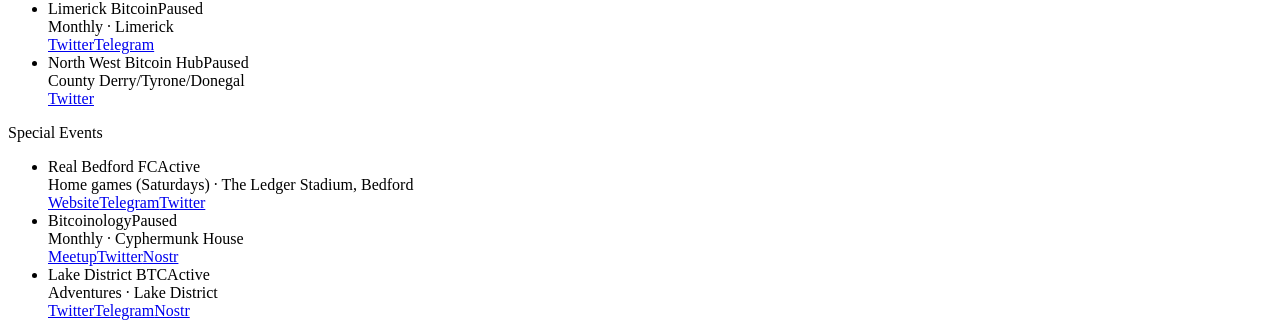
==== commit 19fdc99a: "Update Manchester Bitcoin schedule, venue and Meetup link The group meets on the last Thursday from " ====
--- a/meetups-source.html
+++ b/meetups-source.html
@@ -189,8 +189,8 @@
 </li>
 <li class="meetup-item" data-lat="53.4741" data-lon="-2.2378" data-logo="assets/meetup-logos/manchester-bitcoin.png">
 <div class="meetup-name">Manchester Bitcoin<span class="status-tag status-active">Active</span></div>
-<div class="meetup-schedule">Monthly · 19:00 · Joshua Brooks</div>
-<div class="meetup-links"><a href="https://x.com/bitcoin_mcr" target="_blank" rel="noopener" class="link-chip">Twitter</a><a href="https://telegram.me/joinchat/C-JzxAqUBzsuN5MCNxV4dQ" target="_blank" rel="noopener" class="link-chip">Telegram</a><a href="nostr:npub1w2d0xngltuu86yn0jfak23sty9xwnu6kwudswpdrhtxydwnhjslq60jesu" target="_blank" rel="noopener" class="link-chip">Nostr</a></div>
+<div class="meetup-schedule">Last Thursday · 19:00-22:00 · Joshua Brooks, 106 Princess Street, Manchester</div>
+<div class="meetup-links"><a href="https://x.com/bitcoin_mcr" target="_blank" rel="noopener" class="link-chip">Twitter</a><a href="https://telegram.me/joinchat/C-JzxAqUBzsuN5MCNxV4dQ" target="_blank" rel="noopener" class="link-chip">Telegram</a><a href="nostr:npub1w2d0xngltuu86yn0jfak23sty9xwnu6kwudswpdrhtxydwnhjslq60jesu" target="_blank" rel="noopener" class="link-chip">Nostr</a><a href="https://www.meetup.com/bitcoin-manchester/" target="_blank" rel="noopener" class="link-chip">Meetup</a></div>
 </li>
 <li class="meetup-item" data-lat="53.4084" data-lon="-2.9916" data-logo="assets/meetup-logos/liverpool-bitcoin.webp">
 <div class="meetup-name">Liverpool Bitcoin<span class="status-tag status-active">Active</span></div>
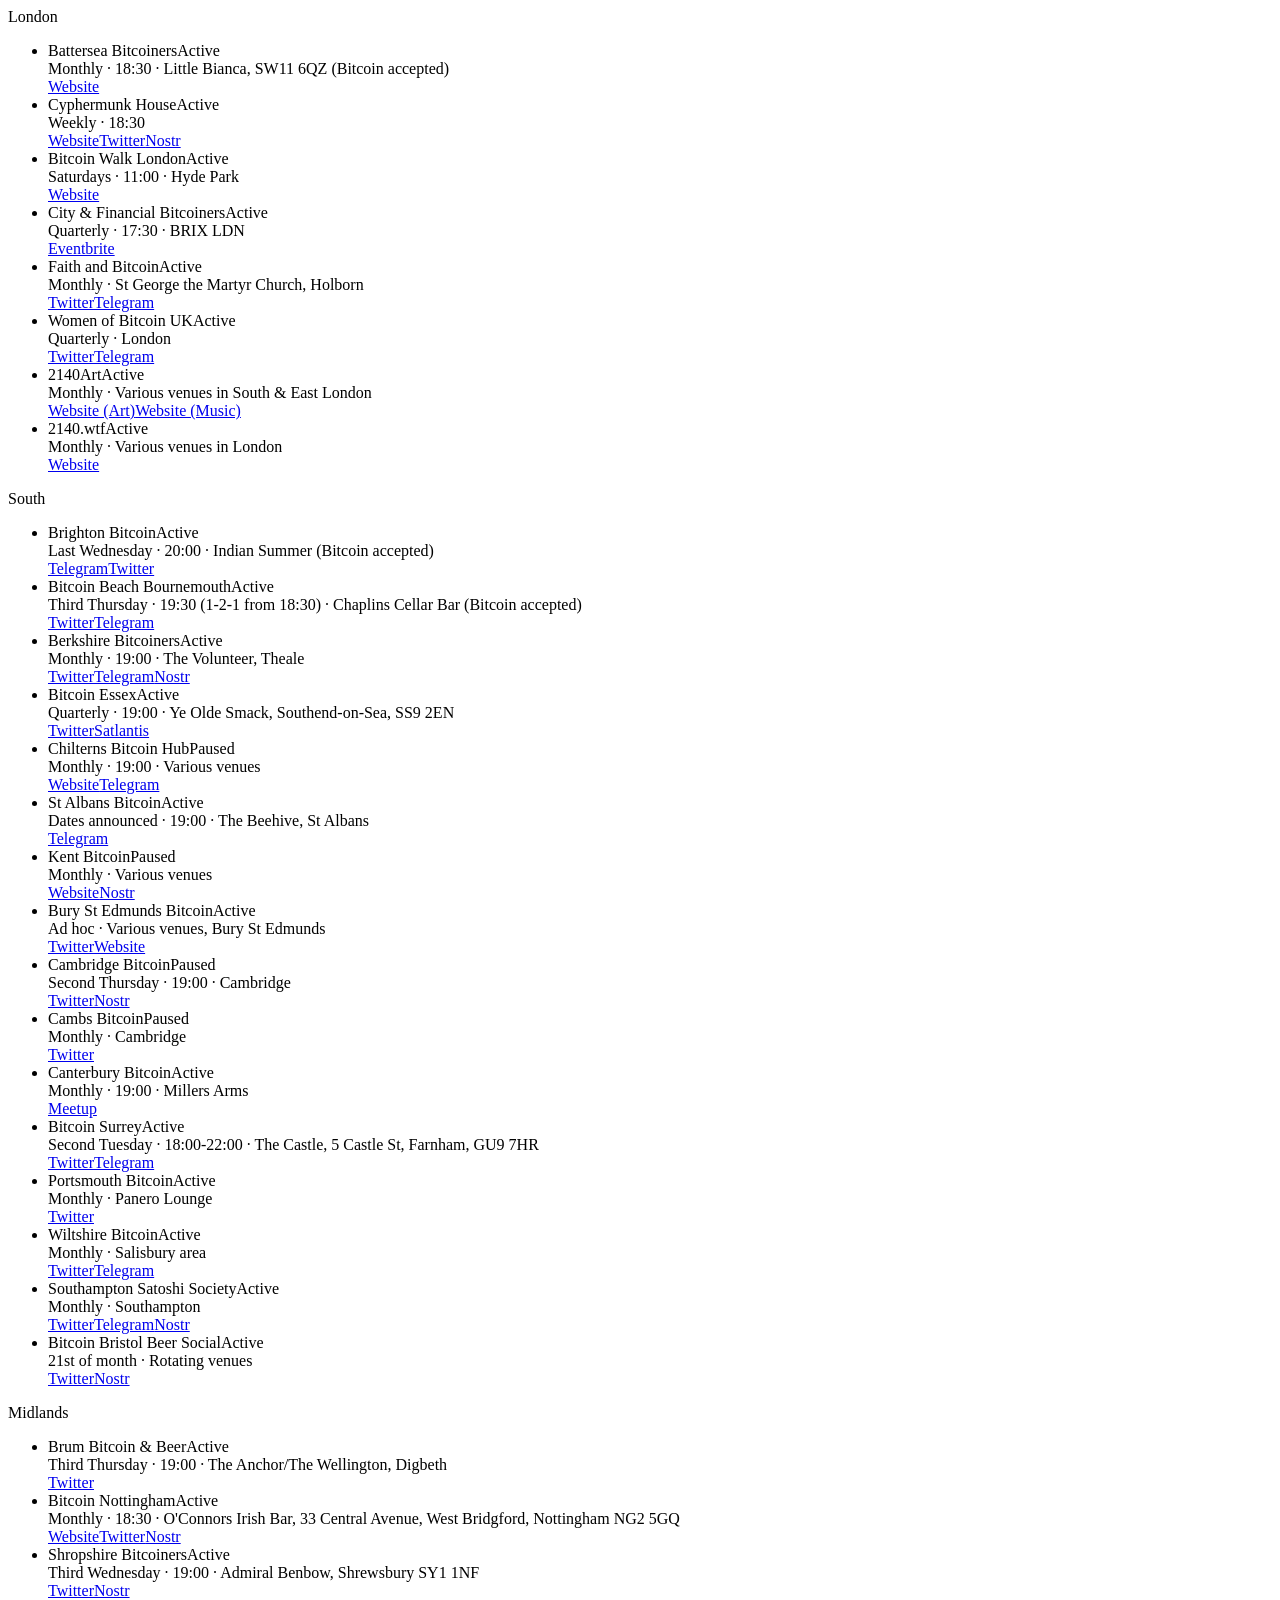
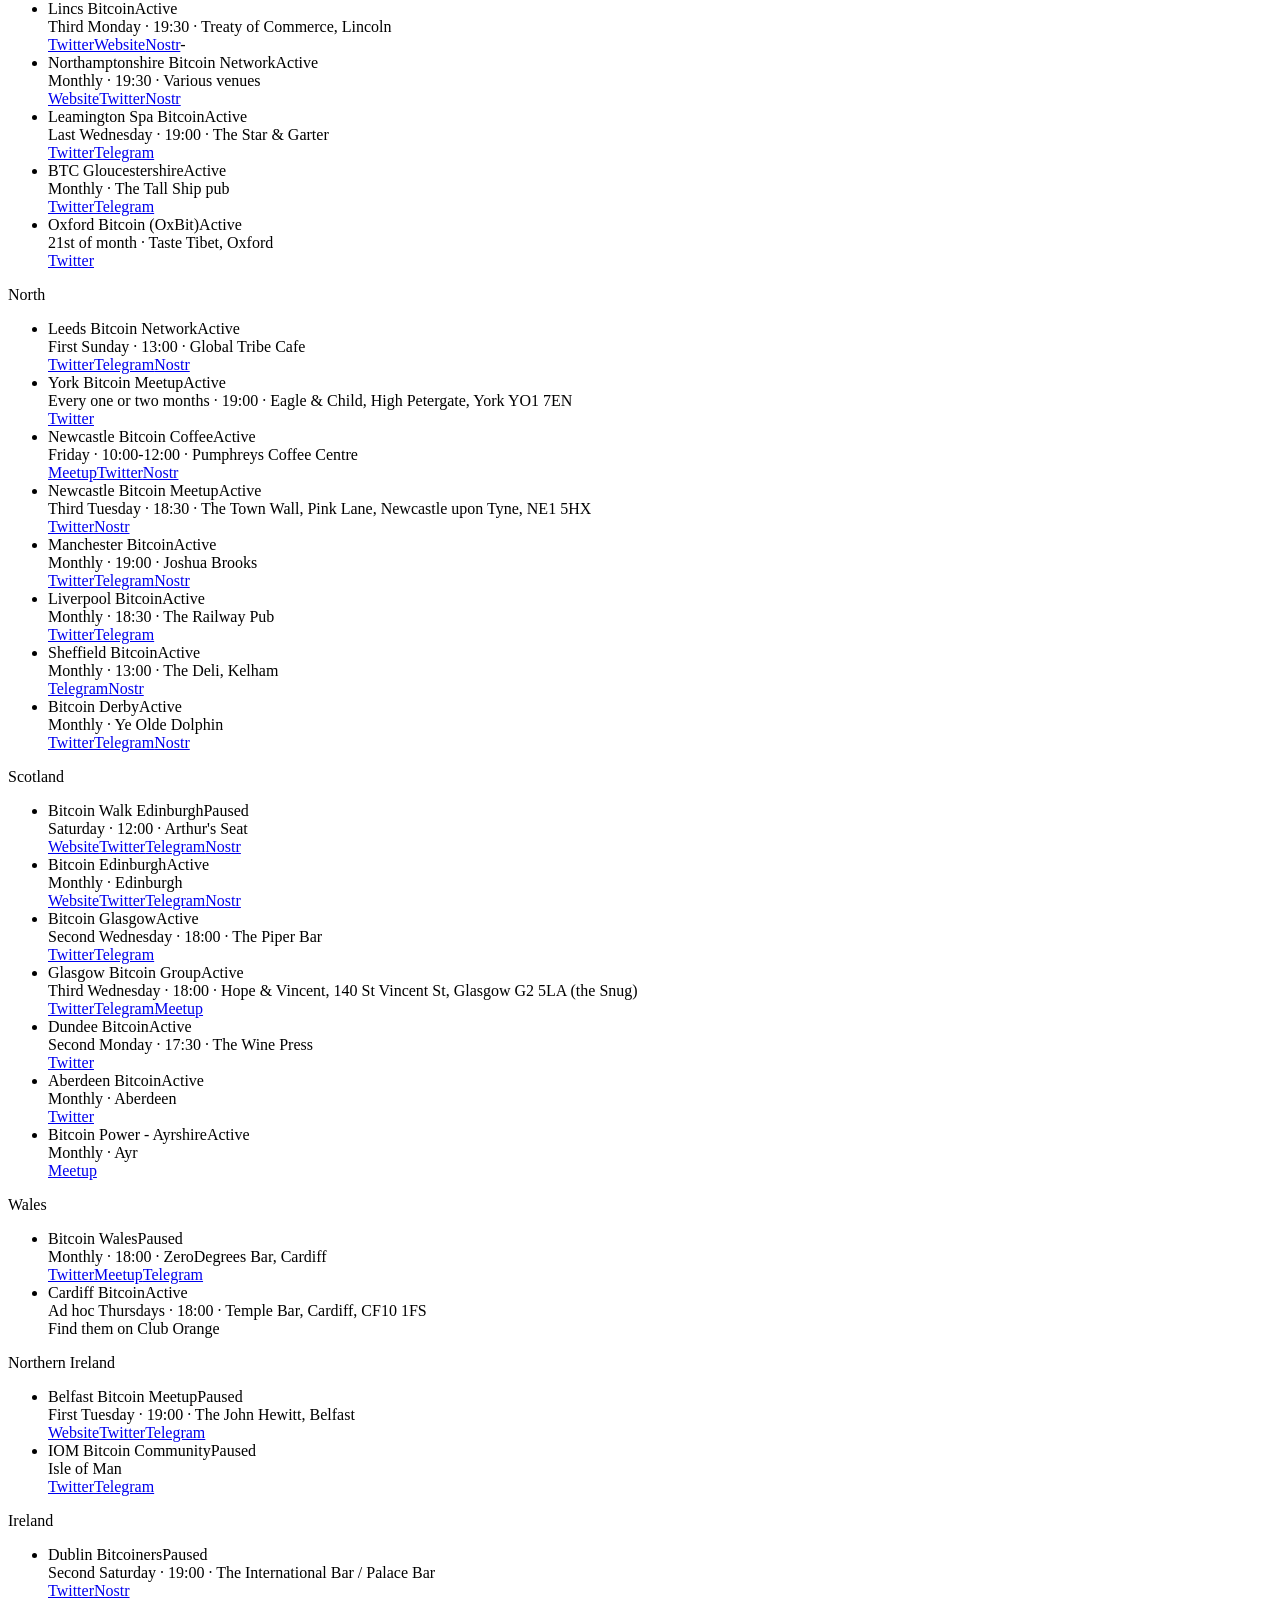
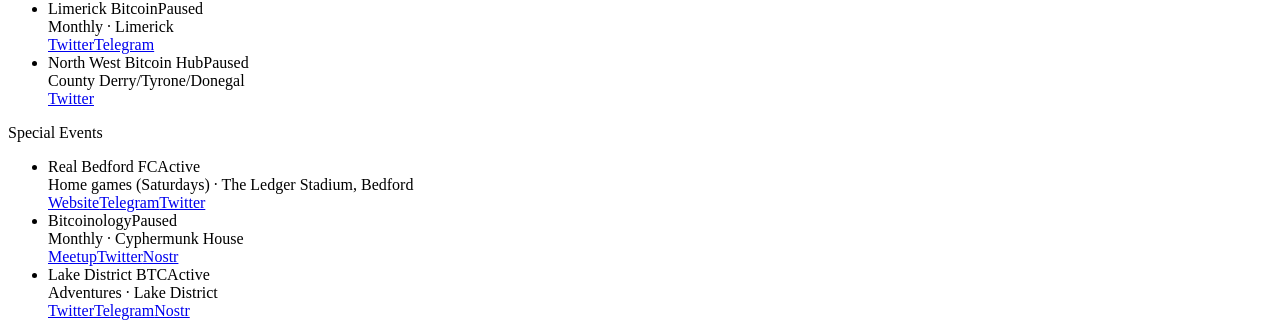
==== commit 5054f2e2: "Update Bitcoin Beach Bournemouth to the third Thursday One-to-ones start at 18:30 and the meetup sta" ====
--- a/meetups-source.html
+++ b/meetups-source.html
@@ -50,7 +50,7 @@
 </li>
 <li class="meetup-item" data-lat="50.7278" data-lon="-1.8408" data-logo="assets/meetup-logos/bitcoin-beach-bournemouth.webp">
 <div class="meetup-name">Bitcoin Beach Bournemouth<span class="status-tag status-active">Active</span></div>
-<div class="meetup-schedule">Thursday · 19:30 · Chaplins Cellar Bar (Bitcoin accepted)</div>
+<div class="meetup-schedule">Third Thursday · 19:30 (1-2-1 from 18:30) · Chaplins Cellar Bar (Bitcoin accepted)</div>
 <div class="meetup-links"><a href="https://x.com/BtcBeachBmouth" target="_blank" rel="noopener" class="link-chip">Twitter</a><a href="https://t.me/+vNXGbIGBTcxjMmRk" target="_blank" rel="noopener" class="link-chip">Telegram</a></div>
 </li>
 <li class="meetup-item" data-lat="51.4366" data-lon="-1.0758" data-logo="assets/meetup-logos/berkshire-bitcoiners.jpg">
@@ -189,8 +189,8 @@
 </li>
 <li class="meetup-item" data-lat="53.4741" data-lon="-2.2378" data-logo="assets/meetup-logos/manchester-bitcoin.png">
 <div class="meetup-name">Manchester Bitcoin<span class="status-tag status-active">Active</span></div>
-<div class="meetup-schedule">Last Thursday · 19:00-22:00 · Joshua Brooks, 106 Princess Street, Manchester</div>
-<div class="meetup-links"><a href="https://x.com/bitcoin_mcr" target="_blank" rel="noopener" class="link-chip">Twitter</a><a href="https://telegram.me/joinchat/C-JzxAqUBzsuN5MCNxV4dQ" target="_blank" rel="noopener" class="link-chip">Telegram</a><a href="nostr:npub1w2d0xngltuu86yn0jfak23sty9xwnu6kwudswpdrhtxydwnhjslq60jesu" target="_blank" rel="noopener" class="link-chip">Nostr</a><a href="https://www.meetup.com/bitcoin-manchester/" target="_blank" rel="noopener" class="link-chip">Meetup</a></div>
+<div class="meetup-schedule">Monthly · 19:00 · Joshua Brooks</div>
+<div class="meetup-links"><a href="https://x.com/bitcoin_mcr" target="_blank" rel="noopener" class="link-chip">Twitter</a><a href="https://telegram.me/joinchat/C-JzxAqUBzsuN5MCNxV4dQ" target="_blank" rel="noopener" class="link-chip">Telegram</a><a href="nostr:npub1w2d0xngltuu86yn0jfak23sty9xwnu6kwudswpdrhtxydwnhjslq60jesu" target="_blank" rel="noopener" class="link-chip">Nostr</a></div>
 </li>
 <li class="meetup-item" data-lat="53.4084" data-lon="-2.9916" data-logo="assets/meetup-logos/liverpool-bitcoin.webp">
 <div class="meetup-name">Liverpool Bitcoin<span class="status-tag status-active">Active</span></div>
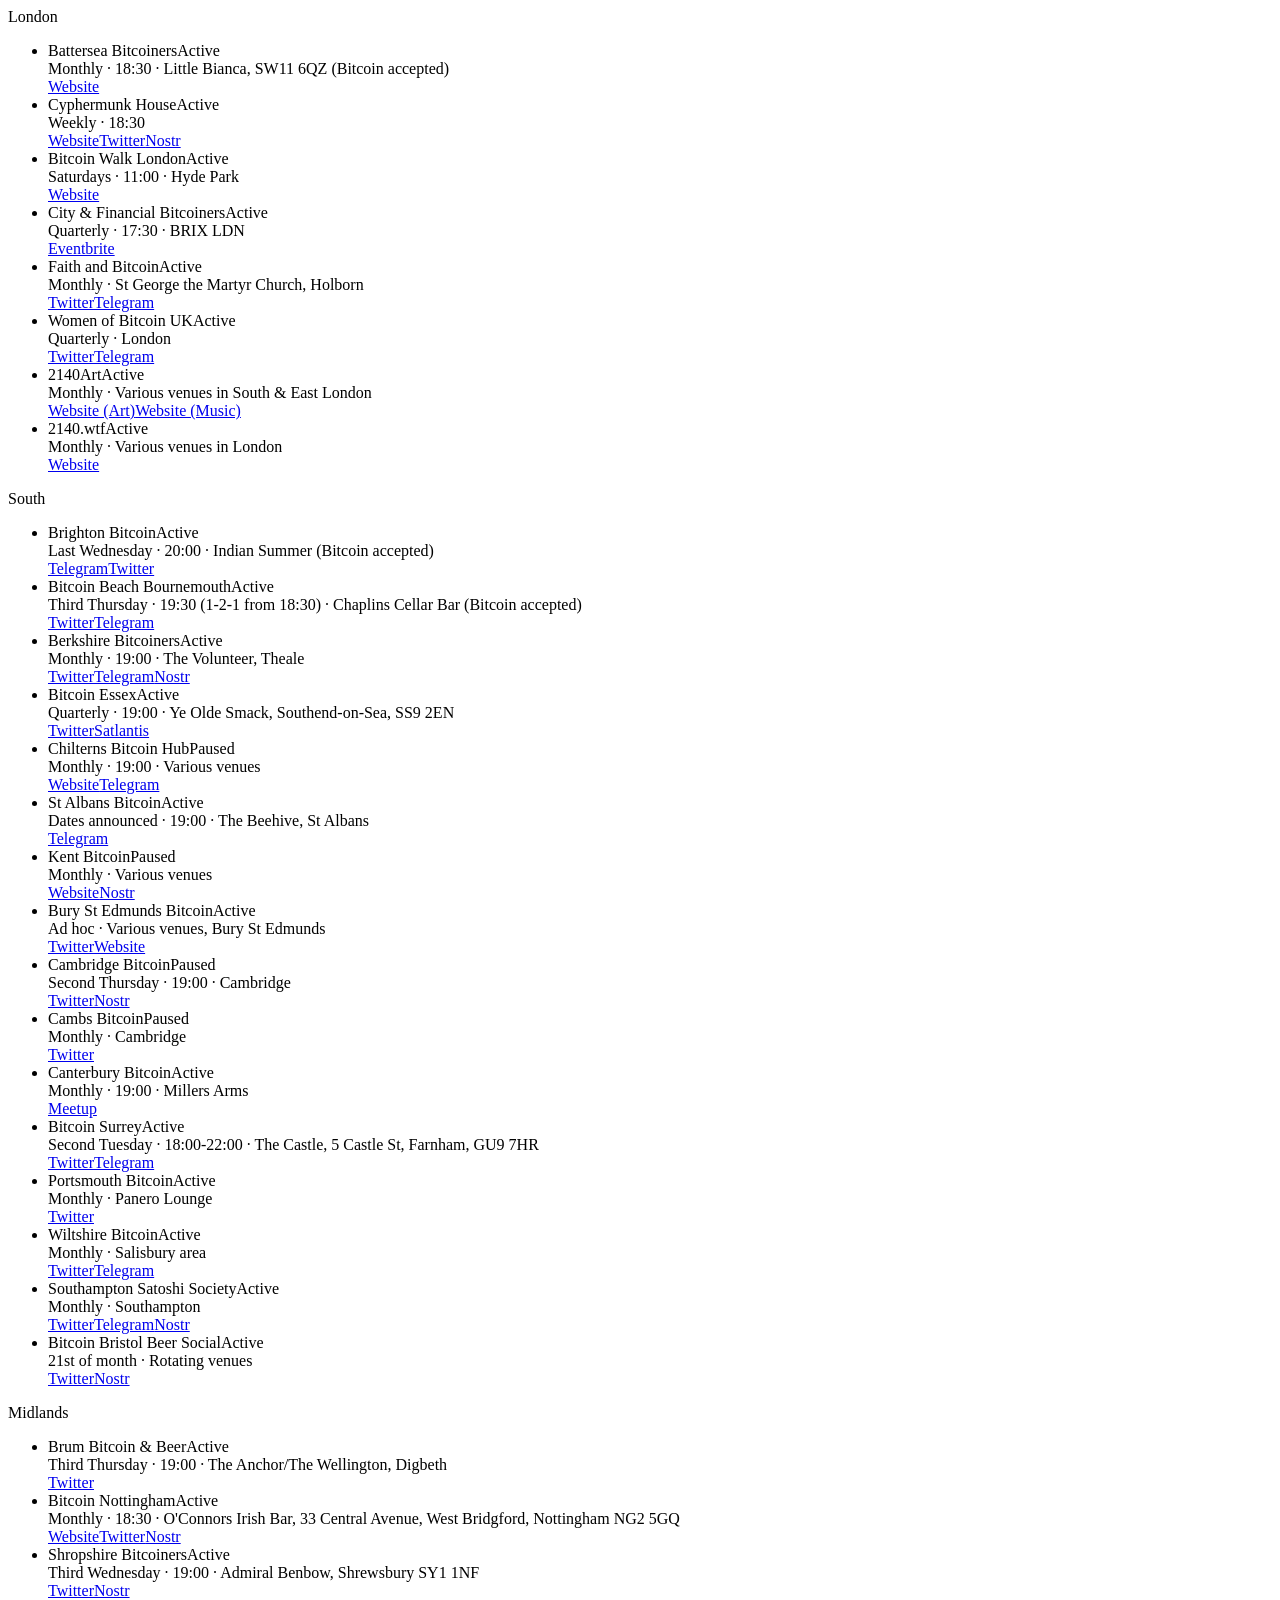
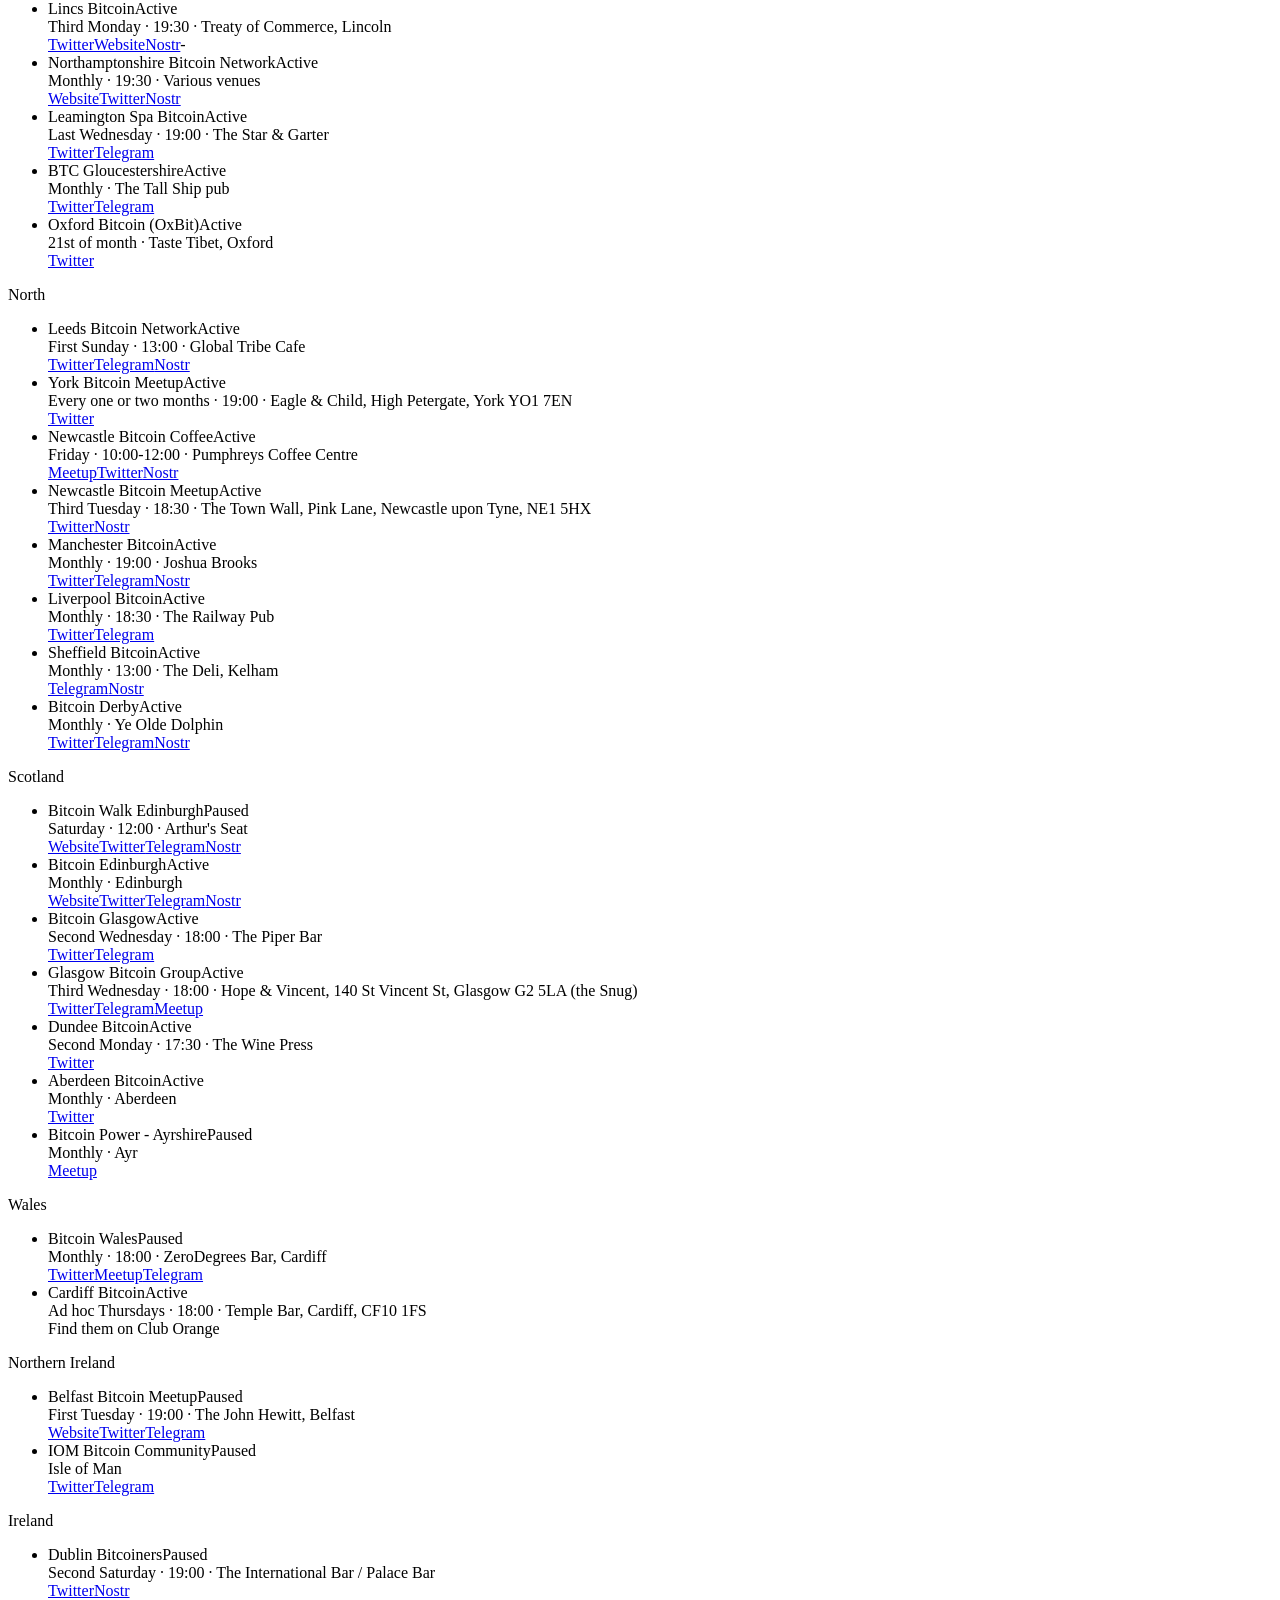
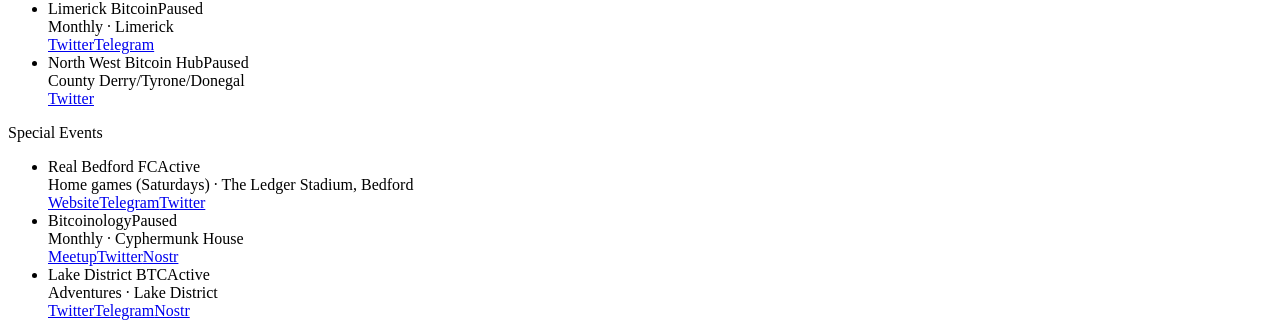
==== commit 6aebf3d8: "Pause Bitcoin Power - Ayrshire Mark the Ayrshire listing paused and update the directory totals to 4" ====
--- a/meetups-source.html
+++ b/meetups-source.html
@@ -240,7 +240,7 @@
 <div class="meetup-links"><a href="https://x.com/aberdeenbitcoin" target="_blank" rel="noopener" class="link-chip">Twitter</a></div>
 </li>
 <li class="meetup-item" data-lat="55.4586" data-lon="-4.6292" data-logo="assets/meetup-logos/bitcoin-power-ayrshire.webp">
-<div class="meetup-name">Bitcoin Power - Ayrshire<span class="status-tag status-active">Active</span></div>
+<div class="meetup-name">Bitcoin Power - Ayrshire<span class="status-tag status-paused">Paused</span></div>
 <div class="meetup-schedule">Monthly · Ayr</div>
 <div class="meetup-links"><a href="https://www.meetup.com/bitcoin-power/events/311034050/" target="_blank" rel="noopener" class="link-chip">Meetup</a></div>
 </li>
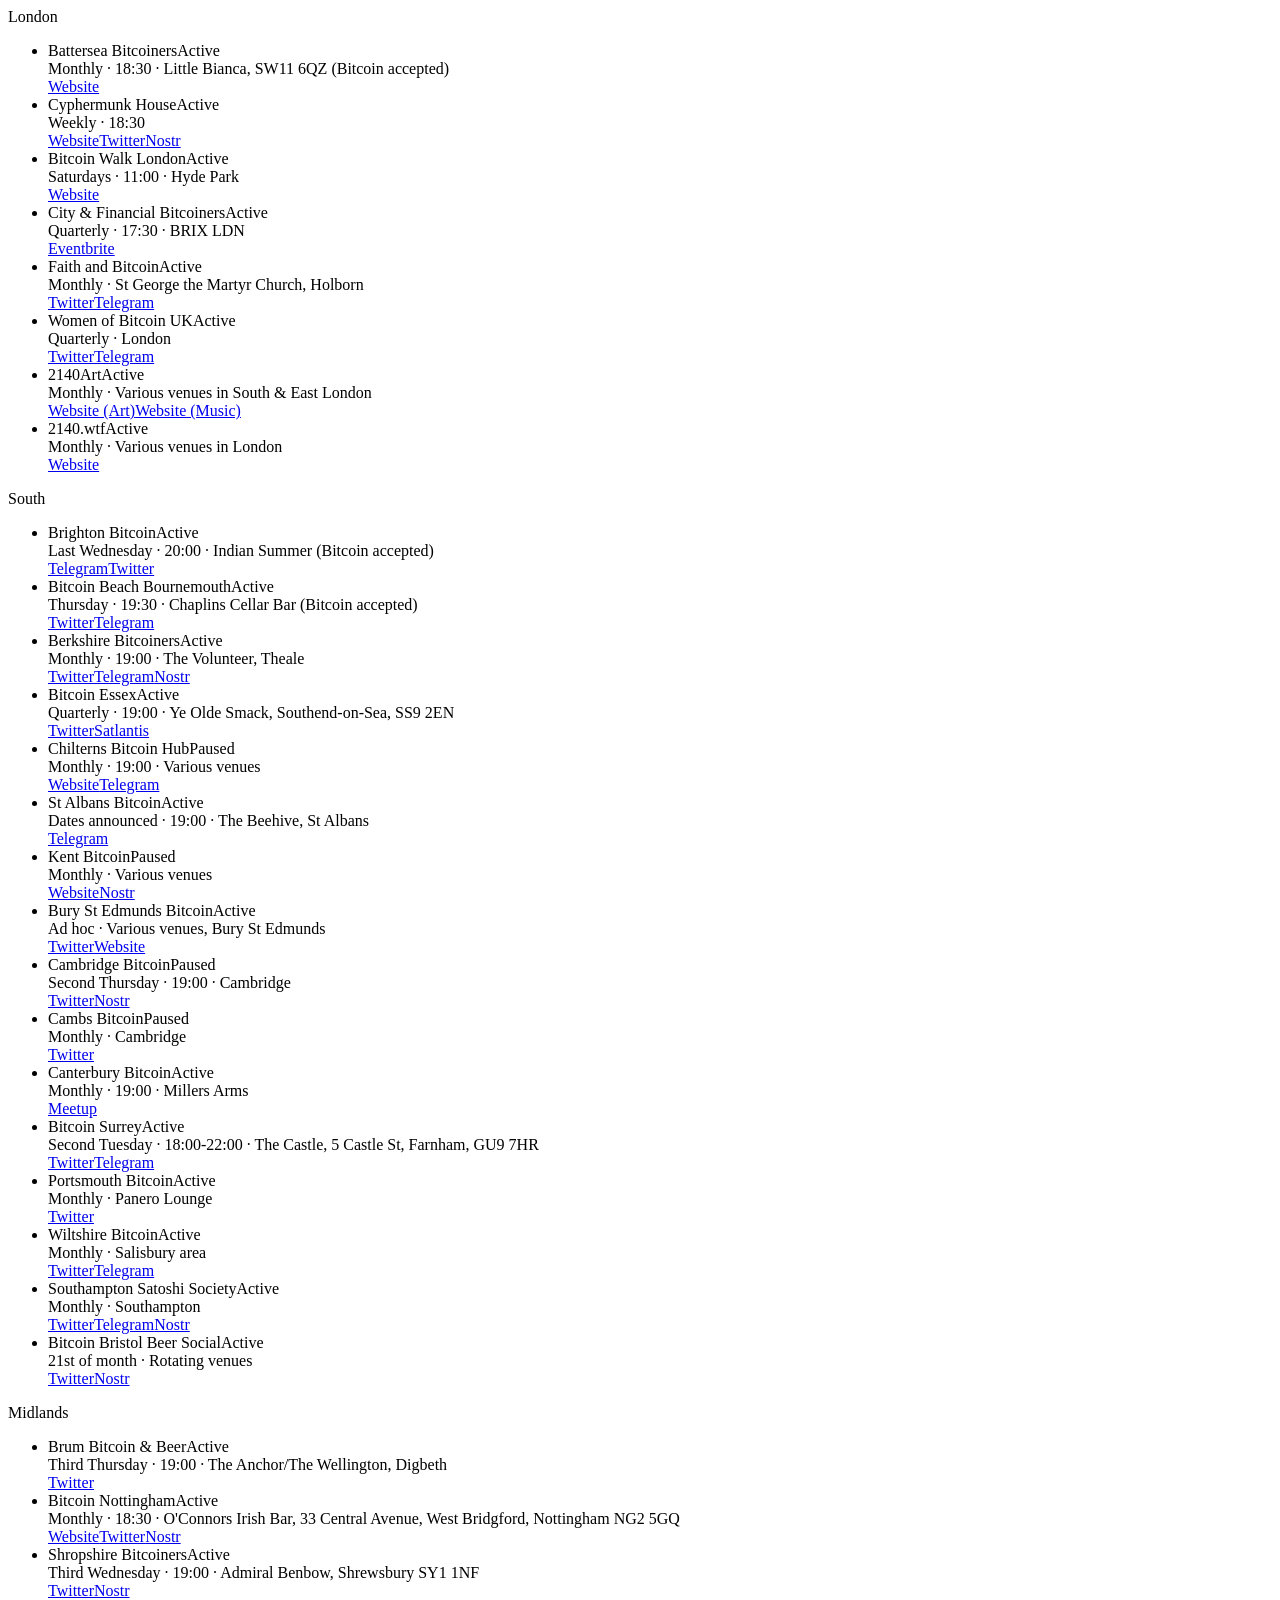
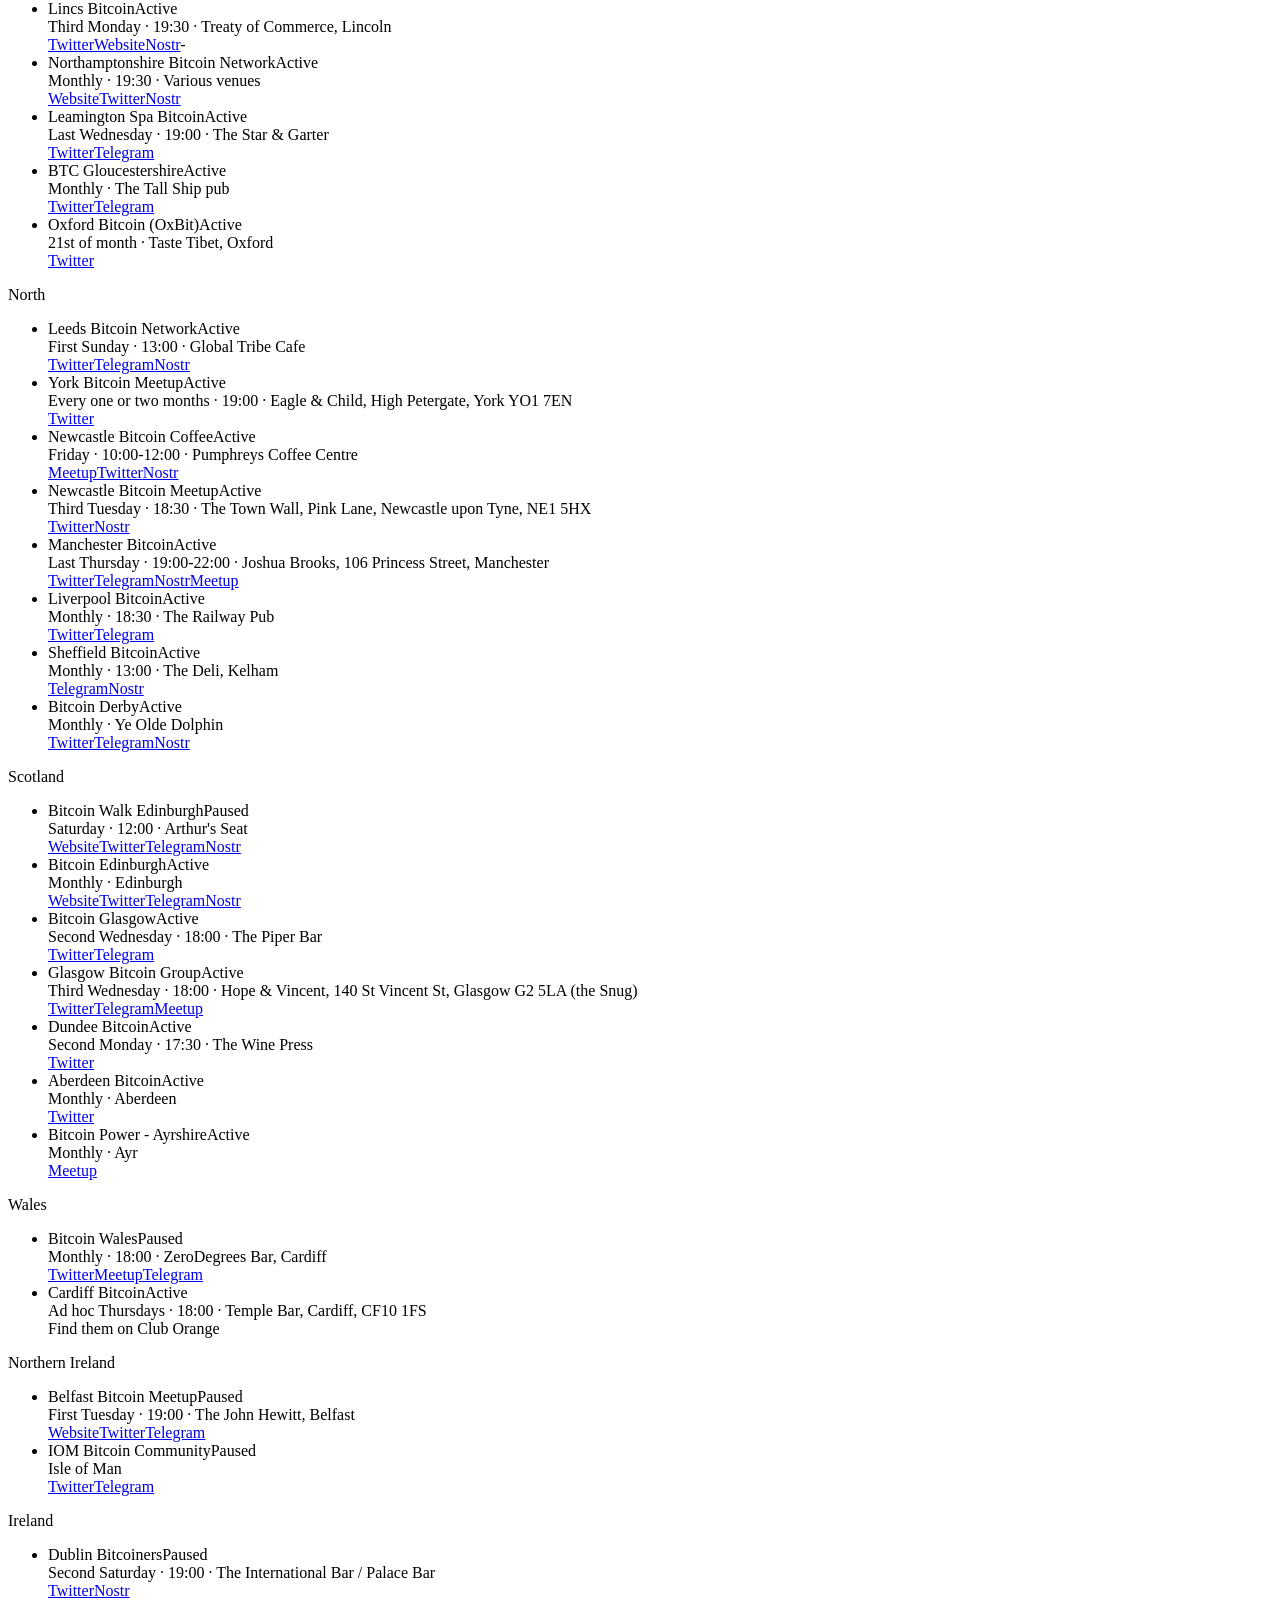
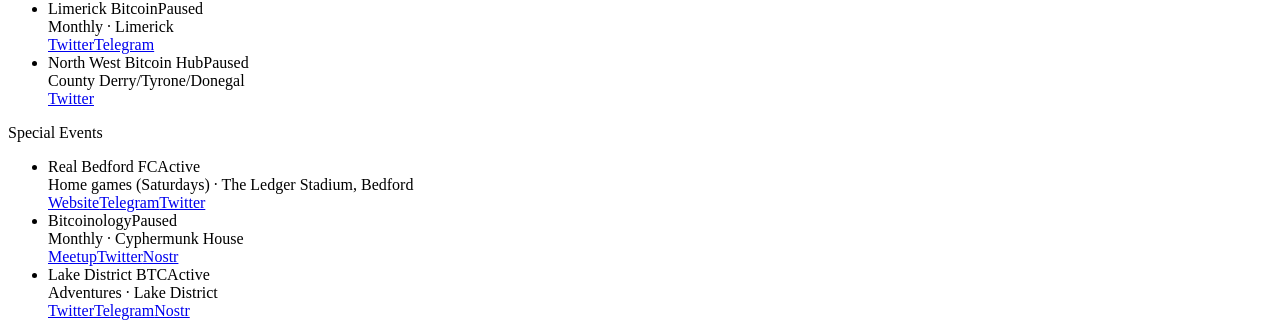
==== commit f83d9434: "Update Manchester Bitcoin schedule, venue and Meetup link (#22)" ====
--- a/meetups-source.html
+++ b/meetups-source.html
@@ -50,7 +50,7 @@
 </li>
 <li class="meetup-item" data-lat="50.7278" data-lon="-1.8408" data-logo="assets/meetup-logos/bitcoin-beach-bournemouth.webp">
 <div class="meetup-name">Bitcoin Beach Bournemouth<span class="status-tag status-active">Active</span></div>
-<div class="meetup-schedule">Third Thursday · 19:30 (1-2-1 from 18:30) · Chaplins Cellar Bar (Bitcoin accepted)</div>
+<div class="meetup-schedule">Thursday · 19:30 · Chaplins Cellar Bar (Bitcoin accepted)</div>
 <div class="meetup-links"><a href="https://x.com/BtcBeachBmouth" target="_blank" rel="noopener" class="link-chip">Twitter</a><a href="https://t.me/+vNXGbIGBTcxjMmRk" target="_blank" rel="noopener" class="link-chip">Telegram</a></div>
 </li>
 <li class="meetup-item" data-lat="51.4366" data-lon="-1.0758" data-logo="assets/meetup-logos/berkshire-bitcoiners.jpg">
@@ -189,8 +189,8 @@
 </li>
 <li class="meetup-item" data-lat="53.4741" data-lon="-2.2378" data-logo="assets/meetup-logos/manchester-bitcoin.png">
 <div class="meetup-name">Manchester Bitcoin<span class="status-tag status-active">Active</span></div>
-<div class="meetup-schedule">Monthly · 19:00 · Joshua Brooks</div>
-<div class="meetup-links"><a href="https://x.com/bitcoin_mcr" target="_blank" rel="noopener" class="link-chip">Twitter</a><a href="https://telegram.me/joinchat/C-JzxAqUBzsuN5MCNxV4dQ" target="_blank" rel="noopener" class="link-chip">Telegram</a><a href="nostr:npub1w2d0xngltuu86yn0jfak23sty9xwnu6kwudswpdrhtxydwnhjslq60jesu" target="_blank" rel="noopener" class="link-chip">Nostr</a></div>
+<div class="meetup-schedule">Last Thursday · 19:00-22:00 · Joshua Brooks, 106 Princess Street, Manchester</div>
+<div class="meetup-links"><a href="https://x.com/bitcoin_mcr" target="_blank" rel="noopener" class="link-chip">Twitter</a><a href="https://telegram.me/joinchat/C-JzxAqUBzsuN5MCNxV4dQ" target="_blank" rel="noopener" class="link-chip">Telegram</a><a href="nostr:npub1w2d0xngltuu86yn0jfak23sty9xwnu6kwudswpdrhtxydwnhjslq60jesu" target="_blank" rel="noopener" class="link-chip">Nostr</a><a href="https://www.meetup.com/bitcoin-manchester/" target="_blank" rel="noopener" class="link-chip">Meetup</a></div>
 </li>
 <li class="meetup-item" data-lat="53.4084" data-lon="-2.9916" data-logo="assets/meetup-logos/liverpool-bitcoin.webp">
 <div class="meetup-name">Liverpool Bitcoin<span class="status-tag status-active">Active</span></div>
@@ -240,7 +240,7 @@
 <div class="meetup-links"><a href="https://x.com/aberdeenbitcoin" target="_blank" rel="noopener" class="link-chip">Twitter</a></div>
 </li>
 <li class="meetup-item" data-lat="55.4586" data-lon="-4.6292" data-logo="assets/meetup-logos/bitcoin-power-ayrshire.webp">
-<div class="meetup-name">Bitcoin Power - Ayrshire<span class="status-tag status-paused">Paused</span></div>
+<div class="meetup-name">Bitcoin Power - Ayrshire<span class="status-tag status-active">Active</span></div>
 <div class="meetup-schedule">Monthly · Ayr</div>
 <div class="meetup-links"><a href="https://www.meetup.com/bitcoin-power/events/311034050/" target="_blank" rel="noopener" class="link-chip">Meetup</a></div>
 </li>
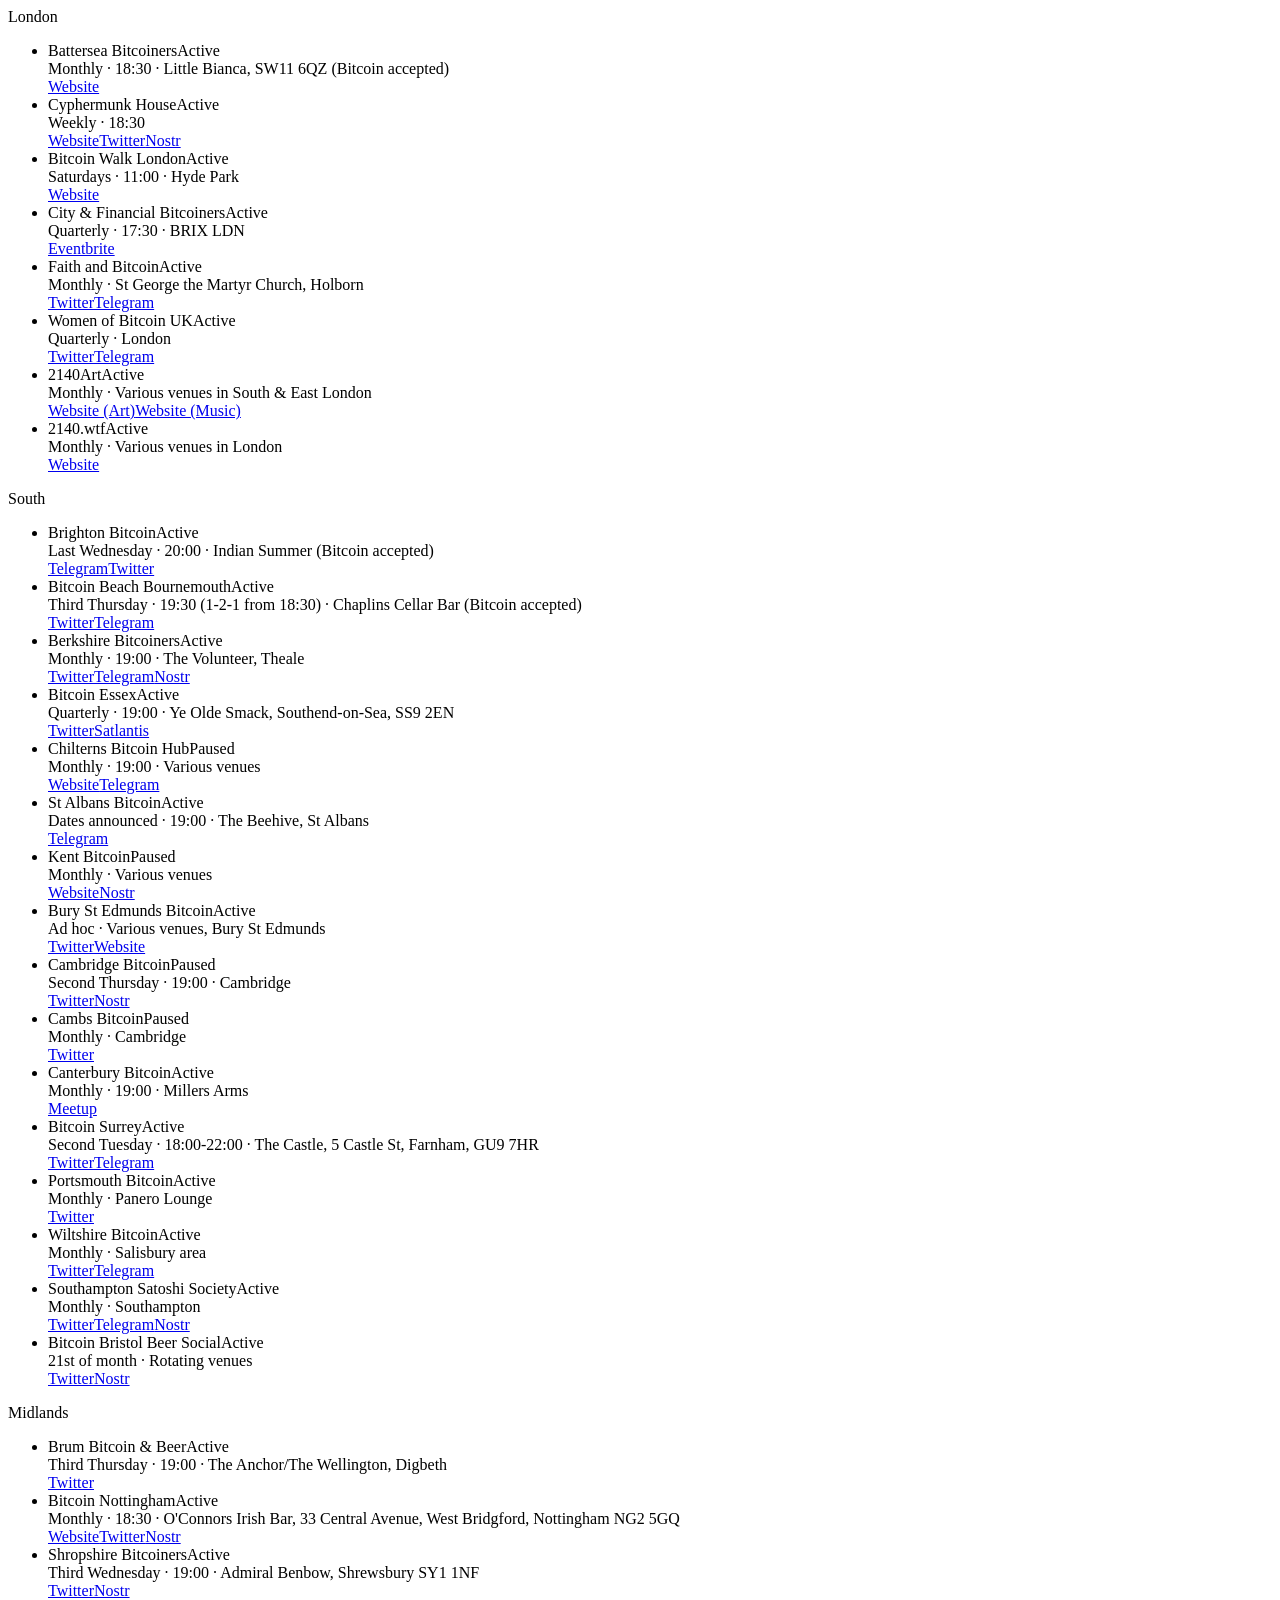
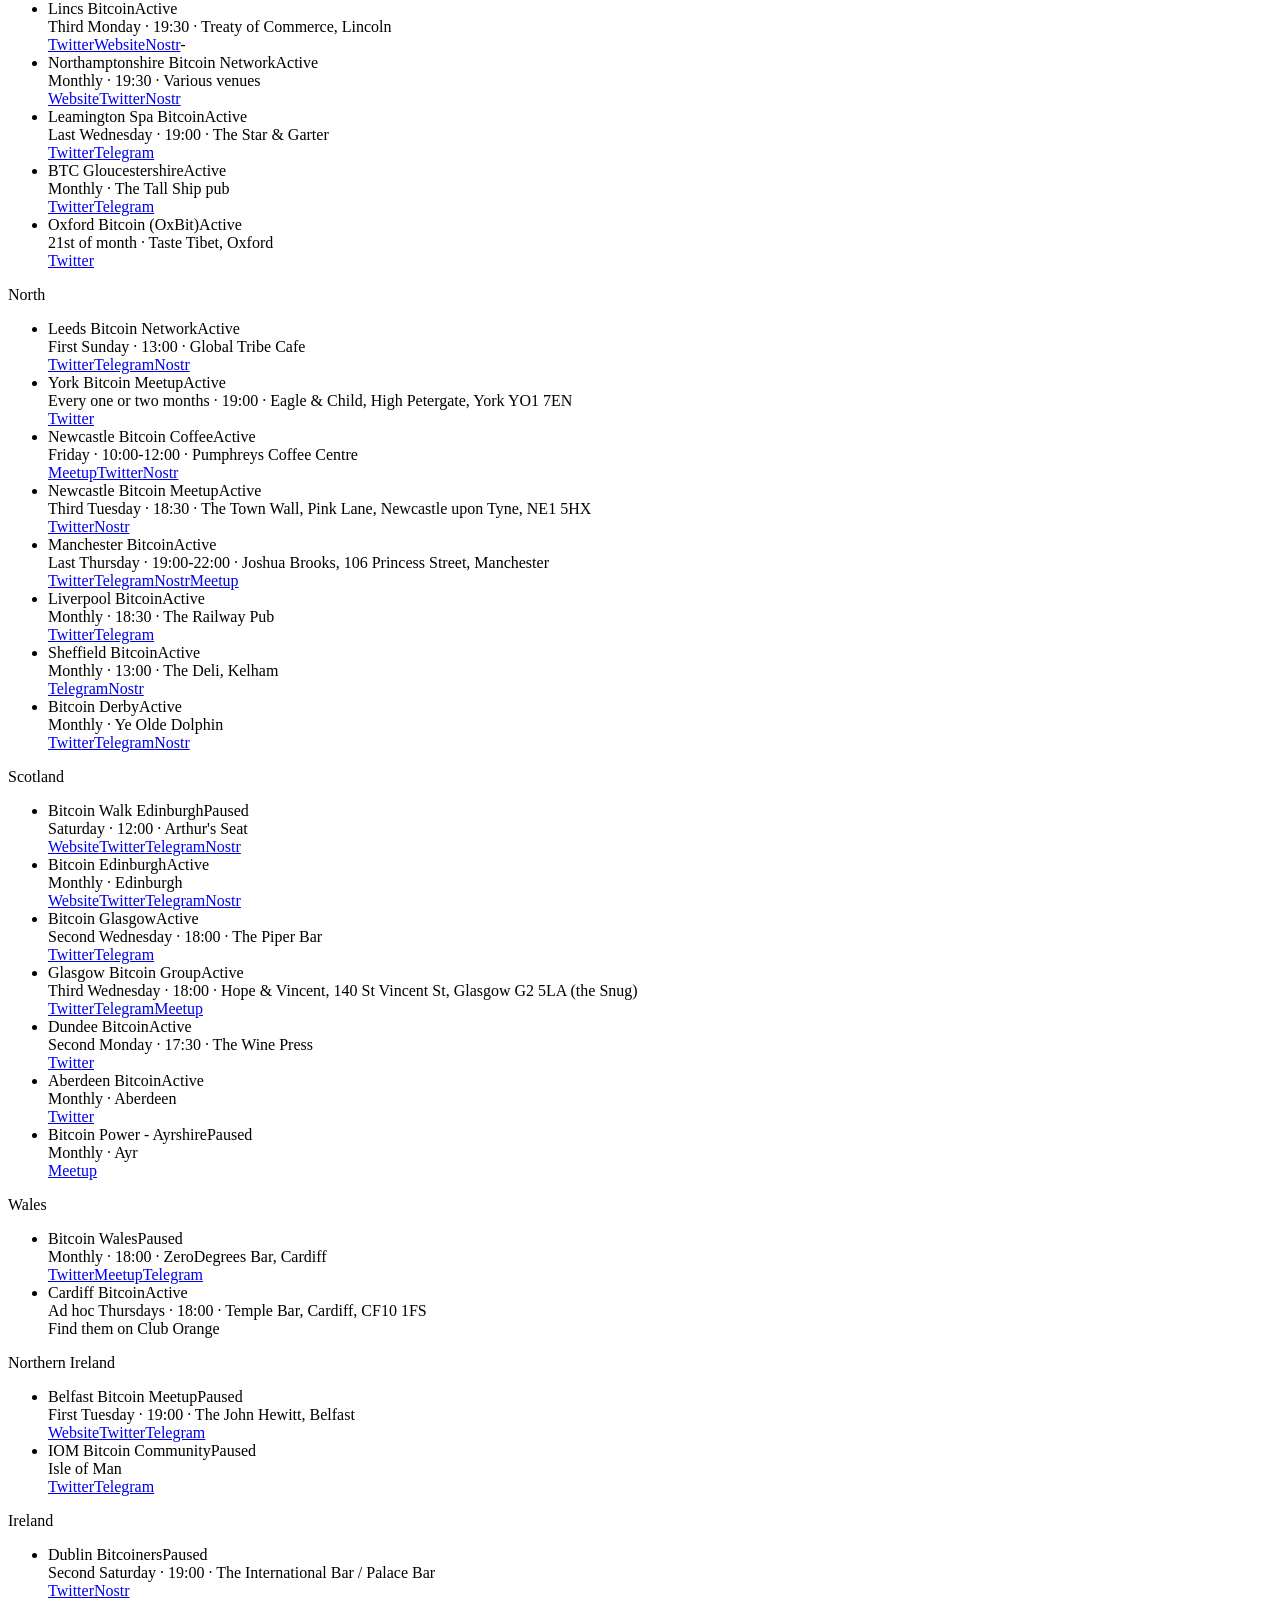
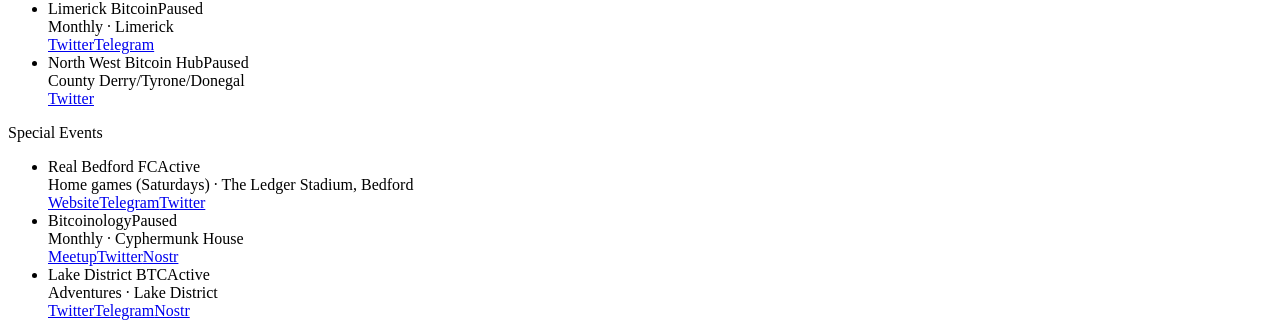
==== commit e28222fb: "Update Bitcoin Beach Bournemouth schedule and pause Ayrshire (#23)" ====
--- a/meetups-source.html
+++ b/meetups-source.html
@@ -50,7 +50,7 @@
 </li>
 <li class="meetup-item" data-lat="50.7278" data-lon="-1.8408" data-logo="assets/meetup-logos/bitcoin-beach-bournemouth.webp">
 <div class="meetup-name">Bitcoin Beach Bournemouth<span class="status-tag status-active">Active</span></div>
-<div class="meetup-schedule">Thursday · 19:30 · Chaplins Cellar Bar (Bitcoin accepted)</div>
+<div class="meetup-schedule">Third Thursday · 19:30 (1-2-1 from 18:30) · Chaplins Cellar Bar (Bitcoin accepted)</div>
 <div class="meetup-links"><a href="https://x.com/BtcBeachBmouth" target="_blank" rel="noopener" class="link-chip">Twitter</a><a href="https://t.me/+vNXGbIGBTcxjMmRk" target="_blank" rel="noopener" class="link-chip">Telegram</a></div>
 </li>
 <li class="meetup-item" data-lat="51.4366" data-lon="-1.0758" data-logo="assets/meetup-logos/berkshire-bitcoiners.jpg">
@@ -240,7 +240,7 @@
 <div class="meetup-links"><a href="https://x.com/aberdeenbitcoin" target="_blank" rel="noopener" class="link-chip">Twitter</a></div>
 </li>
 <li class="meetup-item" data-lat="55.4586" data-lon="-4.6292" data-logo="assets/meetup-logos/bitcoin-power-ayrshire.webp">
-<div class="meetup-name">Bitcoin Power - Ayrshire<span class="status-tag status-active">Active</span></div>
+<div class="meetup-name">Bitcoin Power - Ayrshire<span class="status-tag status-paused">Paused</span></div>
 <div class="meetup-schedule">Monthly · Ayr</div>
 <div class="meetup-links"><a href="https://www.meetup.com/bitcoin-power/events/311034050/" target="_blank" rel="noopener" class="link-chip">Meetup</a></div>
 </li>
